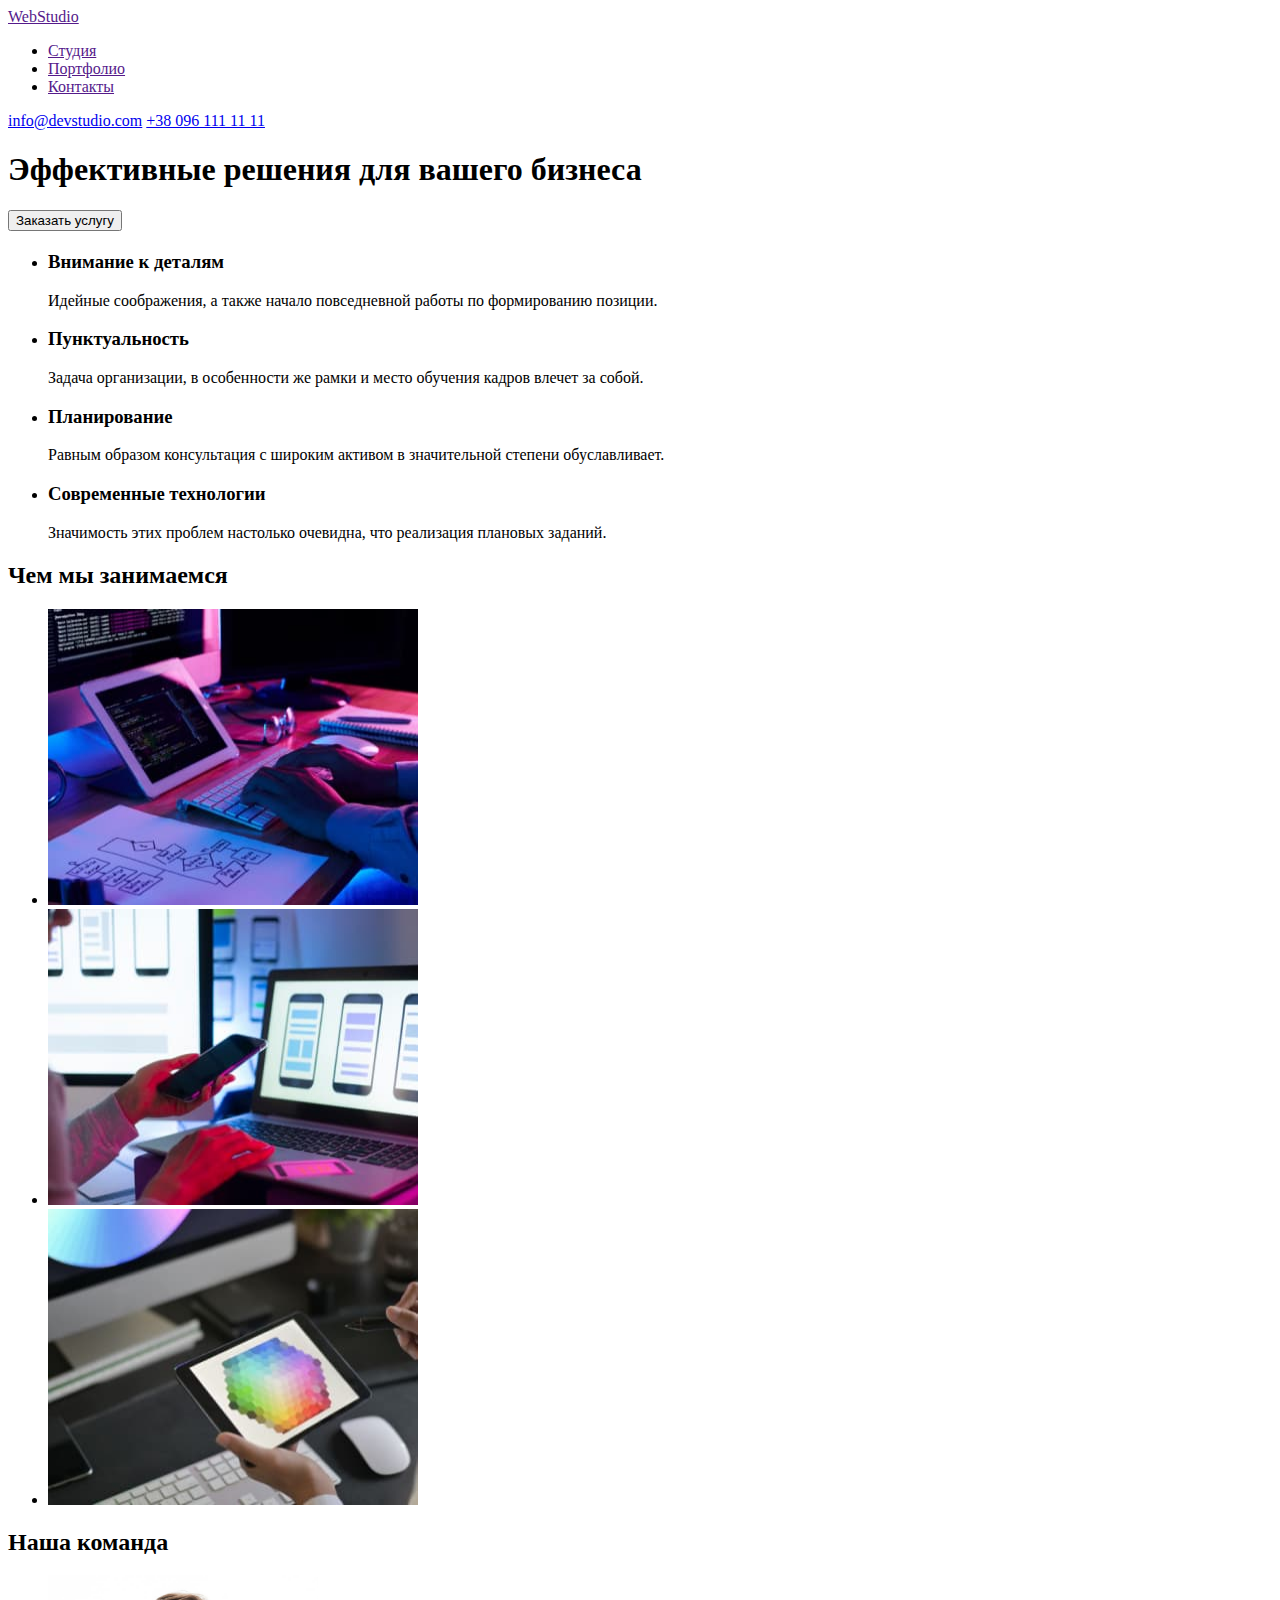
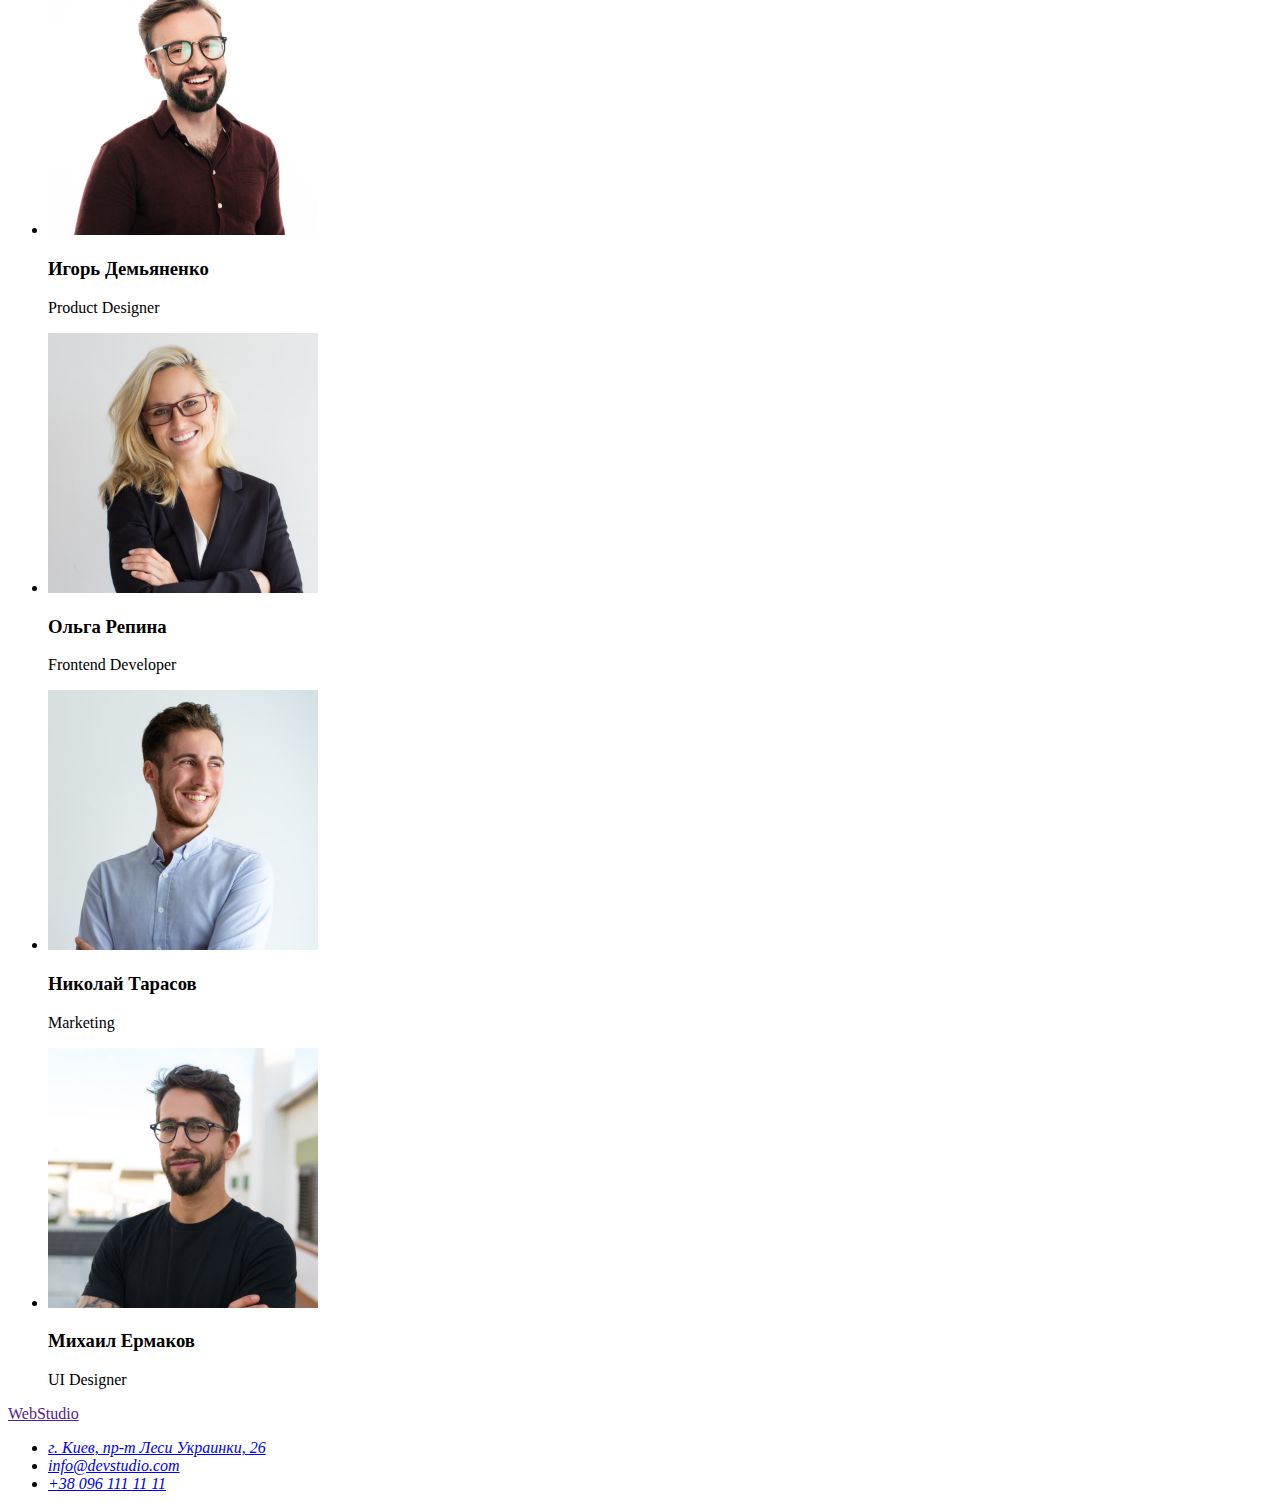
==== index.html @ 30f0e055 "Создание CSS и Portfilio" ====
<!DOCTYPE html>
<html lang="en">
<head>
    <meta charset="UTF-8">
    <meta http-equiv="X-UA-Compatible" content="IE=edge">
    <meta name="viewport" content="width=device-width, initial-scale=1.0">
    <title>Document</title>
</head>
<body>
    <header>
        <nav>
            <a href="">WebStudio</a>
            <ul>
                <li><a href="">Студия</a></li>
                <li><a href="">Портфолио</a></li>
                <li><a href="">Контакты</a></li>
            </ul>
        </nav>
            <a href="mailto:info@devstudio.com">info@devstudio.com</a>
            <a href="tel:+380961111111">+38 096 111 11 11</a>
    </header>                                   
    <main>
        <!-- Herous -->
        <section>
            <h1>Эффективные решения для вашего бизнеса</h1>
            <button type="button">Заказать услугу</button>
        </section>
        <!-- Особенности -->
        <section>
            <h2></h2>
            <ul>
                <li>
                    <h3>Внимание к деталям</h3>
                    <p>Идейные соображения, а также начало повседневной работы по формированию позиции.</p>
                </li>
                <li>
                    <h3>Пунктуальность</h3>
                    <p>Задача организации, в особенности же рамки и место обучения кадров влечет за собой.</p>
                </li>
                <li>
                    <h3>Планирование</h3>
                    <p>Равным образом консультация с широким активом в значительной степени обуславливает.</p>
                </li>
                <li>
                    <h3>Современные технологии</h3>
                    <p>Значимость этих проблем настолько очевидна, что реализация плановых заданий.</p>
                </li>
            </ul>
        </section>
        <!-- Чем мы занимаемся -->
        <section>
            <h2>Чем мы занимаемся</h2>
            <ul>
                <li><img src="./image/img.jpg" width="370" height="296" alt="Написание кода"></li>
                <li><img src="./image/img-1.jpg" width="370" height="296" alt="Создание приложений"></li>
                <li><img src="./image/img-2.jpg" width="370" height="296" alt="Работа с программами"></li>
            </ul>
        </section>
        <!-- Наша команда -->
        <section>
            <h2>Наша команда</h2>
            <ul>
                <li>
                    <img src="./image/Team/img.jpg" width="270" height="260" alt="Игорь Демьяненко">
                    <h3>Игорь Демьяненко</h3>
                    <p>Product Designer</p>
                </li>        
                <li>
                    <img src="./image/Team/img-1.jpg" width="270" height="260" alt="Ольга Репина">
                    <h3>Ольга Репина</h3>
                    <p>Frontend Developer</p>
                </li>    
                <li>
                    <img src="./image/Team/img-2.jpg" width="270" height="260" alt="Николай Тарасов">
                    <h3>Николай Тарасов</h3>
                    <p>Marketing</p>
                </li>
                <li>
                    <img src="./image/Team/img-3.jpg" width="270" height="260" alt="Михаил Ермаков">
                    <h3>Михаил Ермаков</h3>
                    <p>UI Designer</p>
                </li>
            </ul>
        </section>
    </main>
    <footer>
        <a href="">WebStudio</a>
        <address>
            <ul>
                <li><a href="https://goo.gl/maps/GUW6Cox9GV64Fp7AA" target="_blank" rel="noopener noreferrer">г. Киев, пр-т Леси Украинки, 26</a></li>
                <li><a href="mailto:info@devstudio.com">info@devstudio.com</a></li>
                <li><a href="tel:+380961111111">+38 096 111 11 11</a></li>
            </ul>
        </address>
    </footer>                                   
</body>
</html>
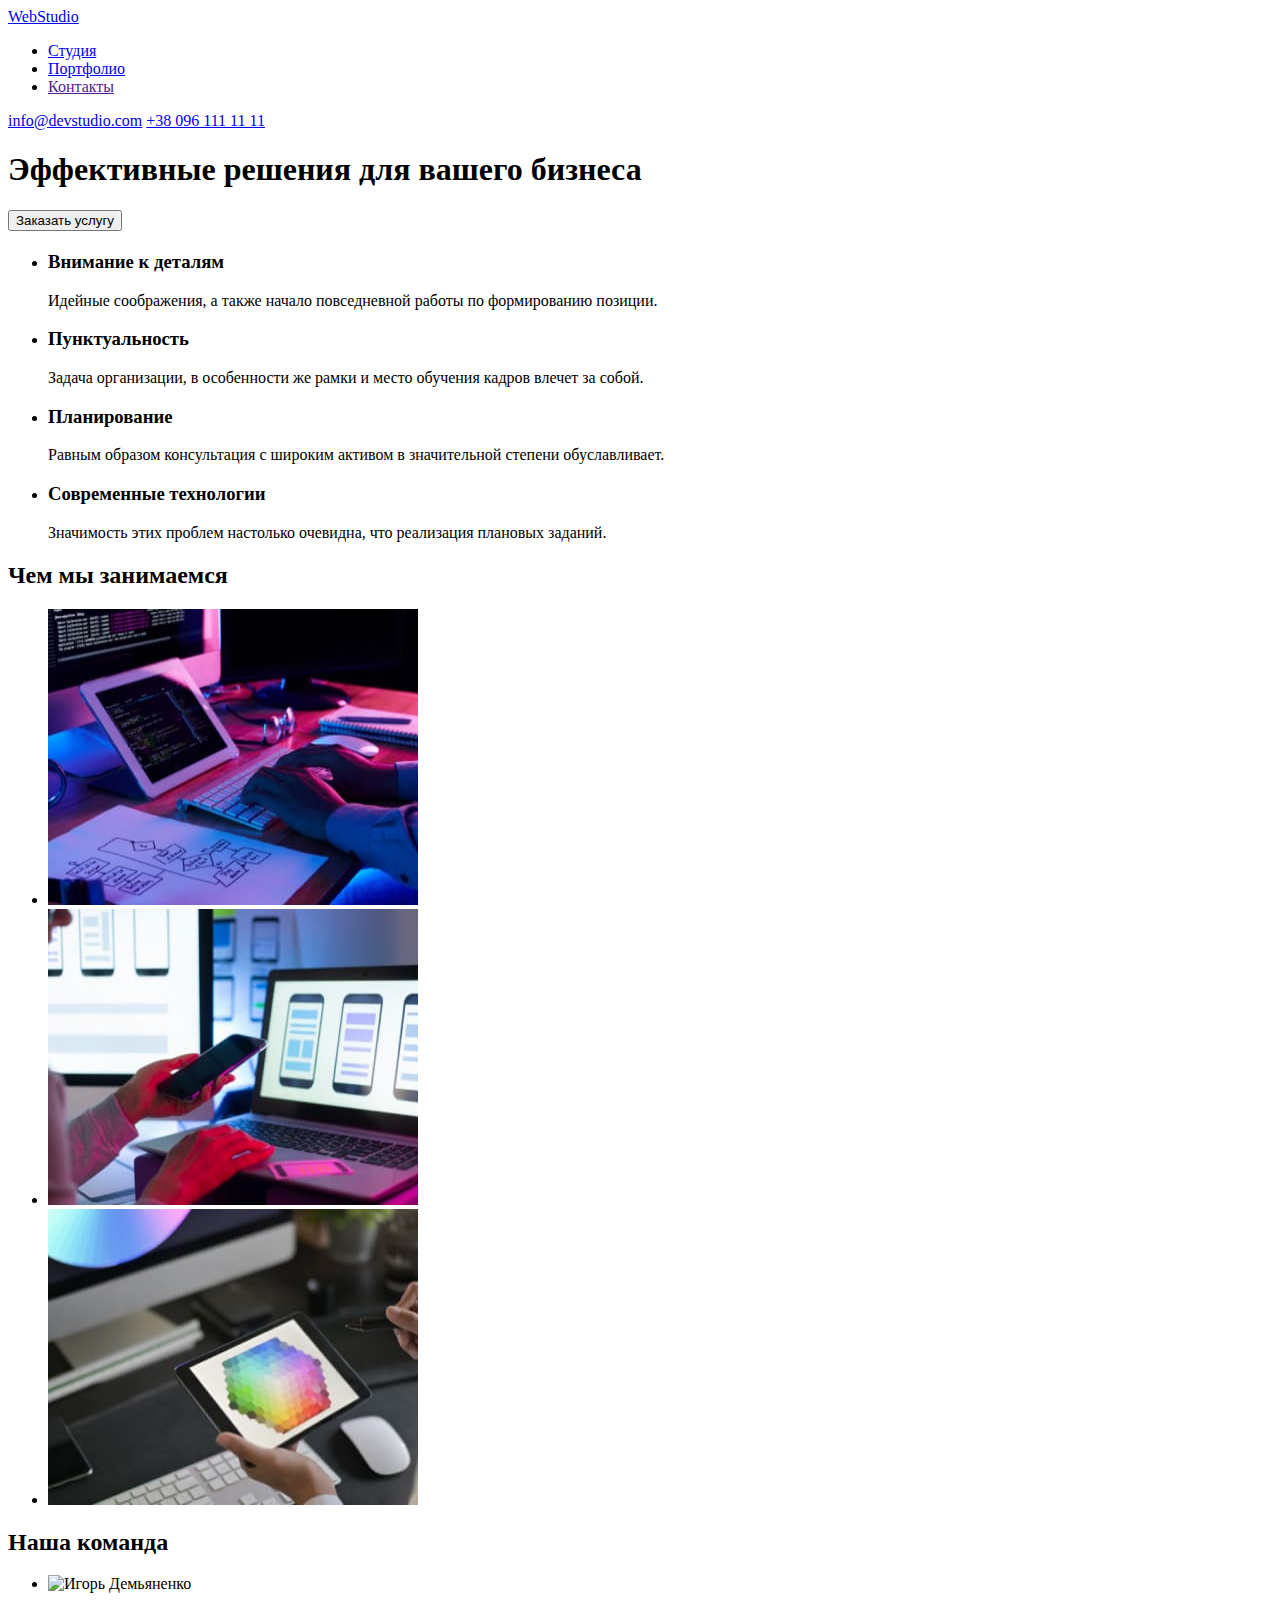
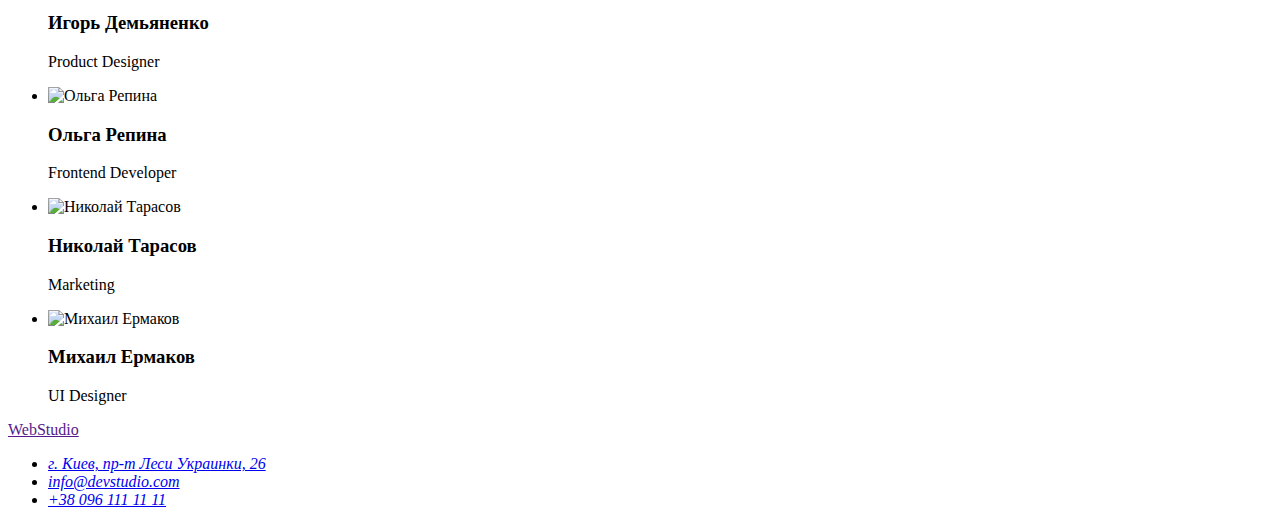
==== commit 86c3a746: "Добавление main контента" ====
--- a/index.html
+++ b/index.html
@@ -1,5 +1,5 @@
 <!DOCTYPE html>
-<html lang="en">
+<html lang="ru">
 <head>
     <meta charset="UTF-8">
     <meta http-equiv="X-UA-Compatible" content="IE=edge">
@@ -9,10 +9,10 @@
 <body>
     <header>
         <nav>
-            <a href="">WebStudio</a>
+            <a href="./">WebStudio</a>
             <ul>
-                <li><a href="">Студия</a></li>
-                <li><a href="">Портфолио</a></li>
+                <li><a href="./index.html">Студия</a></li>
+                <li><a href="./portfolio.html">Портфолио</a></li>
                 <li><a href="">Контакты</a></li>
             </ul>
         </nav>
@@ -61,22 +61,22 @@
             <h2>Наша команда</h2>
             <ul>
                 <li>
-                    <img src="./image/Team/img.jpg" width="270" height="260" alt="Игорь Демьяненко">
+                    <img src="./image/team/img.jpg" width="270" height="260" alt="Игорь Демьяненко">
                     <h3>Игорь Демьяненко</h3>
                     <p>Product Designer</p>
                 </li>        
                 <li>
-                    <img src="./image/Team/img-1.jpg" width="270" height="260" alt="Ольга Репина">
+                    <img src="./image/team/img-1.jpg" width="270" height="260" alt="Ольга Репина">
                     <h3>Ольга Репина</h3>
                     <p>Frontend Developer</p>
                 </li>    
                 <li>
-                    <img src="./image/Team/img-2.jpg" width="270" height="260" alt="Николай Тарасов">
+                    <img src="./image/team/img-2.jpg" width="270" height="260" alt="Николай Тарасов">
                     <h3>Николай Тарасов</h3>
                     <p>Marketing</p>
                 </li>
                 <li>
-                    <img src="./image/Team/img-3.jpg" width="270" height="260" alt="Михаил Ермаков">
+                    <img src="./image/team/img-3.jpg" width="270" height="260" alt="Михаил Ермаков">
                     <h3>Михаил Ермаков</h3>
                     <p>UI Designer</p>
                 </li>
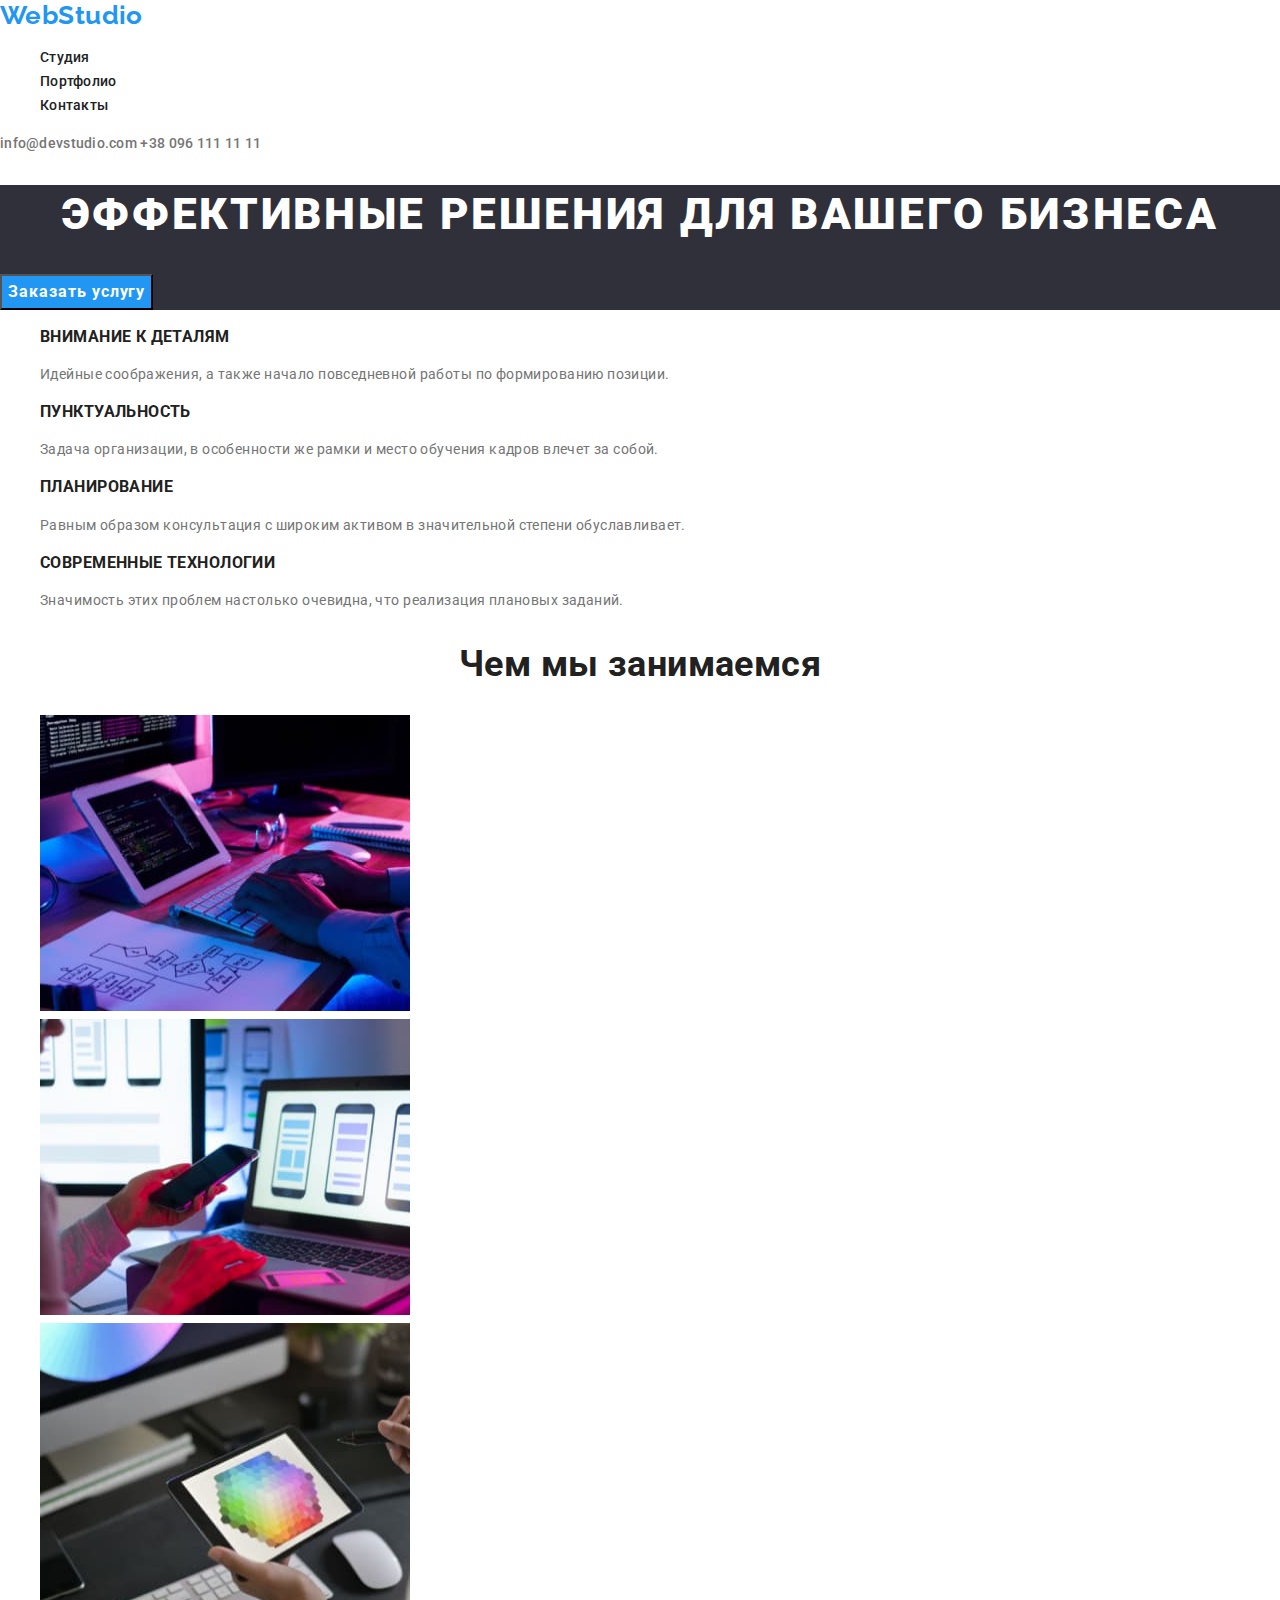
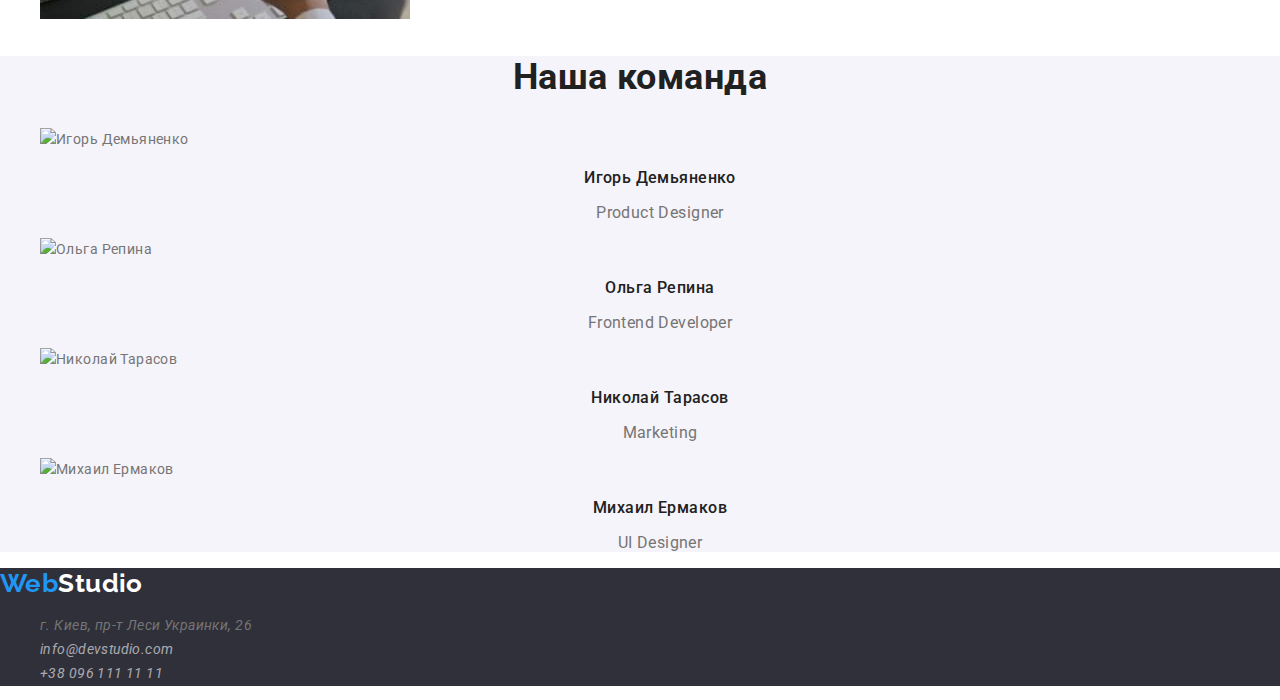
==== commit e37b1063: "Стилизация сайта" ====
--- a/index.html
+++ b/index.html
@@ -5,91 +5,95 @@
     <meta http-equiv="X-UA-Compatible" content="IE=edge">
     <meta name="viewport" content="width=device-width, initial-scale=1.0">
     <title>Document</title>
+    <link rel="preconnect" href="https://fonts.gstatic.com">
+    <link href="https://fonts.googleapis.com/css2?family=Raleway:wght@700&family=Roboto:wght@400;500;700;900&display=swap" rel="stylesheet">
+    <link rel="stylesheet" href="https://cdnjs.cloudflare.com/ajax/libs/modern-normalize/1.0.0/modern-normalize.min.css">
+    <link rel="stylesheet" href="./CSS/style.css">
 </head>
 <body>
     <header>
         <nav>
-            <a href="./">WebStudio</a>
-            <ul>
-                <li><a href="./index.html">Студия</a></li>
-                <li><a href="./portfolio.html">Портфолио</a></li>
-                <li><a href="">Контакты</a></li>
+            <a class="link logo-title" href="./"><span class="logo">Web</span>Studio</a>
+            <ul class="list">
+                <li><a class="link link-header" href="./index.html">Студия</a></li>
+                <li><a class="link link-header" href="./portfolio.html">Портфолио</a></li>
+                <li><a class="link link-header" href="">Контакты</a></li>
             </ul>
         </nav>
-            <a href="mailto:info@devstudio.com">info@devstudio.com</a>
-            <a href="tel:+380961111111">+38 096 111 11 11</a>
+        <a class="link contact-header" href="mailto:info@devstudio.com">info@devstudio.com</a>
+        <a class="link contact-header" href="tel:+380961111111">+38 096 111 11 11</a>
     </header>                                   
     <main>
         <!-- Herous -->
-        <section>
-            <h1>Эффективные решения для вашего бизнеса</h1>
-            <button type="button">Заказать услугу</button>
+        <section class="bg-box">
+            <h1 class="page-title-hero">Эффективные решения для вашего бизнеса</h1>
+            <button class="button-hero" type="button">Заказать услугу</button>
         </section>
         <!-- Особенности -->
         <section>
             <h2></h2>
-            <ul>
+            <ul class="list">
                 <li>
-                    <h3>Внимание к деталям</h3>
+                    <h3 class="page-title">Внимание к деталям</h3>
                     <p>Идейные соображения, а также начало повседневной работы по формированию позиции.</p>
                 </li>
                 <li>
-                    <h3>Пунктуальность</h3>
+                    <h3 class="page-title">Пунктуальность</h3>
                     <p>Задача организации, в особенности же рамки и место обучения кадров влечет за собой.</p>
                 </li>
                 <li>
-                    <h3>Планирование</h3>
+                    <h3 class="page-title">Планирование</h3>
                     <p>Равным образом консультация с широким активом в значительной степени обуславливает.</p>
                 </li>
                 <li>
-                    <h3>Современные технологии</h3>
+                    <h3 class="page-title">Современные технологии</h3>
                     <p>Значимость этих проблем настолько очевидна, что реализация плановых заданий.</p>
                 </li>
             </ul>
         </section>
         <!-- Чем мы занимаемся -->
         <section>
-            <h2>Чем мы занимаемся</h2>
-            <ul>
+            <h2 class="main-title">Чем мы занимаемся</h2>
+            <ul class="list">
                 <li><img src="./image/img.jpg" width="370" height="296" alt="Написание кода"></li>
                 <li><img src="./image/img-1.jpg" width="370" height="296" alt="Создание приложений"></li>
                 <li><img src="./image/img-2.jpg" width="370" height="296" alt="Работа с программами"></li>
             </ul>
         </section>
         <!-- Наша команда -->
-        <section>
-            <h2>Наша команда</h2>
-            <ul>
+        <section class="team-bg">
+            <h2 class="main-title">Наша команда</h2>
+            <ul class="list">
                 <li>
                     <img src="./image/team/img.jpg" width="270" height="260" alt="Игорь Демьяненко">
-                    <h3>Игорь Демьяненко</h3>
-                    <p>Product Designer</p>
+                    <h3 class="team team-title">Игорь Демьяненко</h3>
+                    <p class="team">Product Designer</p>
                 </li>        
                 <li>
                     <img src="./image/team/img-1.jpg" width="270" height="260" alt="Ольга Репина">
-                    <h3>Ольга Репина</h3>
-                    <p>Frontend Developer</p>
+                    <h3 class="team team-title">Ольга Репина</h3>
+                    <p class="team">Frontend Developer</p>
                 </li>    
                 <li>
                     <img src="./image/team/img-2.jpg" width="270" height="260" alt="Николай Тарасов">
-                    <h3>Николай Тарасов</h3>
-                    <p>Marketing</p>
+                    <h3 class="team team-title">Николай Тарасов</h3>
+                    <p class="team">Marketing</p>
                 </li>
                 <li>
                     <img src="./image/team/img-3.jpg" width="270" height="260" alt="Михаил Ермаков">
-                    <h3>Михаил Ермаков</h3>
-                    <p>UI Designer</p>
+                    <h3 class="team team-title">Михаил Ермаков</h3>
+                    <p class="team">UI Designer</p>
                 </li>
             </ul>
         </section>
     </main>
-    <footer>
-        <a href="">WebStudio</a>
+    <footer class="bg-box">
+        <a class="link logo-title footer" href=""><span class="logo">Web</span>Studio</a>
         <address>
-            <ul>
-                <li><a href="https://goo.gl/maps/GUW6Cox9GV64Fp7AA" target="_blank" rel="noopener noreferrer">г. Киев, пр-т Леси Украинки, 26</a></li>
-                <li><a href="mailto:info@devstudio.com">info@devstudio.com</a></li>
-                <li><a href="tel:+380961111111">+38 096 111 11 11</a></li>
+            <ul class="list">
+                <li><a class="link" href="https://goo.gl/maps/GUW6Cox9GV64Fp7AA" target="_blank" rel="noopener noreferrer">г. Киев, пр-т Леси Украинки, 26</a></li>
+                <li><a class="link link-footer" href="mailto:info@devstudio.com">info@devstudio.com</a></li>
+                <li><a class="link link-footer" href="tel:+380961111111">+38 096 111 11 11</a></li>
             </ul>
         </address>
     </footer>                                   
--- a/CSS/style.css
+++ b/CSS/style.css
@@ -0,0 +1,154 @@
+:root {
+  --main-text-color: #757575;
+  --title-color: #212121;
+  --button-color: #2196f3;
+  --bg-color: #2f303a;
+  --text-white-color: #ffffff;
+}
+
+body {
+  font-family: "Roboto", sans-serif;
+  font-size: 14px;
+  line-height: 1.71;
+  letter-spacing: 0.03em;
+  color: var(--main-text-color);
+}
+/* Ссылки и списки */
+.link {
+  text-decoration: none;
+  color: inherit;
+}
+
+.link:hover,
+.link:focus {
+    color: var(--button-color);
+}
+
+.list {
+  list-style: none;
+}
+/* Кнопки */
+.button {
+    font-weight: 500;
+    font-size: 16px;
+    line-height: 1.62;
+    text-align: center;
+    color: var(--title-color);
+    cursor: pointer;
+}
+
+.button:hover,
+.button:focus {
+    color: var(--text-white-color) ;
+    background-color: var(--button-color) ;
+}
+
+.button-hero {
+    font-weight: 700;
+    font-size: 16px;
+    line-height: 1.87;
+    display: flex;
+    align-items: center;
+    text-align: center;
+    letter-spacing: 0.06em;
+    color: var(--text-white-color);
+    background-color: var(--button-color);
+    cursor: pointer;
+}
+
+.button-hero:hover,
+.button-hero:focus {
+    background-color: #188CE8;
+}
+/* Заголовки */
+.page-title-hero {
+    font-weight: 900;
+    font-size: 44px;
+    line-height: 1.36;
+    text-align: center;
+    letter-spacing: 0.06em;
+    text-transform: uppercase;
+    color: var(--text-white-color);
+}
+
+.page-title {
+    font-weight: 700;
+    line-height: 1.14;
+    text-transform: uppercase;
+    color: var(--title-color);
+}
+
+.main-title {
+    font-weight: 700;
+    font-size: 36px;
+    line-height: 1.17;
+    text-align: center;
+    color: var(--title-color);
+}
+/* Команда */
+.team {
+    font-size: 16px;
+    line-height: 1.19;
+    text-align: center;
+}
+
+.team-title {
+    font-weight: 500;
+    color: var(--title-color);
+}
+
+.team-bg {
+    background-color: #F5F4FA;
+}
+
+/* Фон */
+.bg-box {
+    background-color: var(--bg-color);
+}
+/* Логотип */
+.logo {
+    color: var(--button-color);
+}
+.logo-title {
+    font-family: "Raleway", sans-serif;
+    font-weight: 700;
+    font-size: 26px;
+    line-height: 1.19;
+    color: #000000;
+}
+/* Хедер */
+.link-header {
+    font-weight: 500;
+    line-height: 1.14;
+    letter-spacing: 0.02em;
+    color: var(--title-color);
+}
+
+.contact-header {
+    font-weight: 500;
+    line-height: 1.14;
+    letter-spacing: 0.02em;
+    color: var(--main-text-color);
+}
+/* Футер */
+.footer{
+    color: var(--text-white-color);
+}
+
+.link-footer {
+    color: rgba(255, 255, 255, 0.6) ;
+}
+ /* Портфолио */
+
+.title-portfolio {
+font-weight: 700;
+font-size: 18px;
+line-height: 2;
+letter-spacing: 0.06em;
+color: var(--title-color);
+}
+
+.text-portfolio {
+font-size: 16px;
+line-height: 1.87;
+}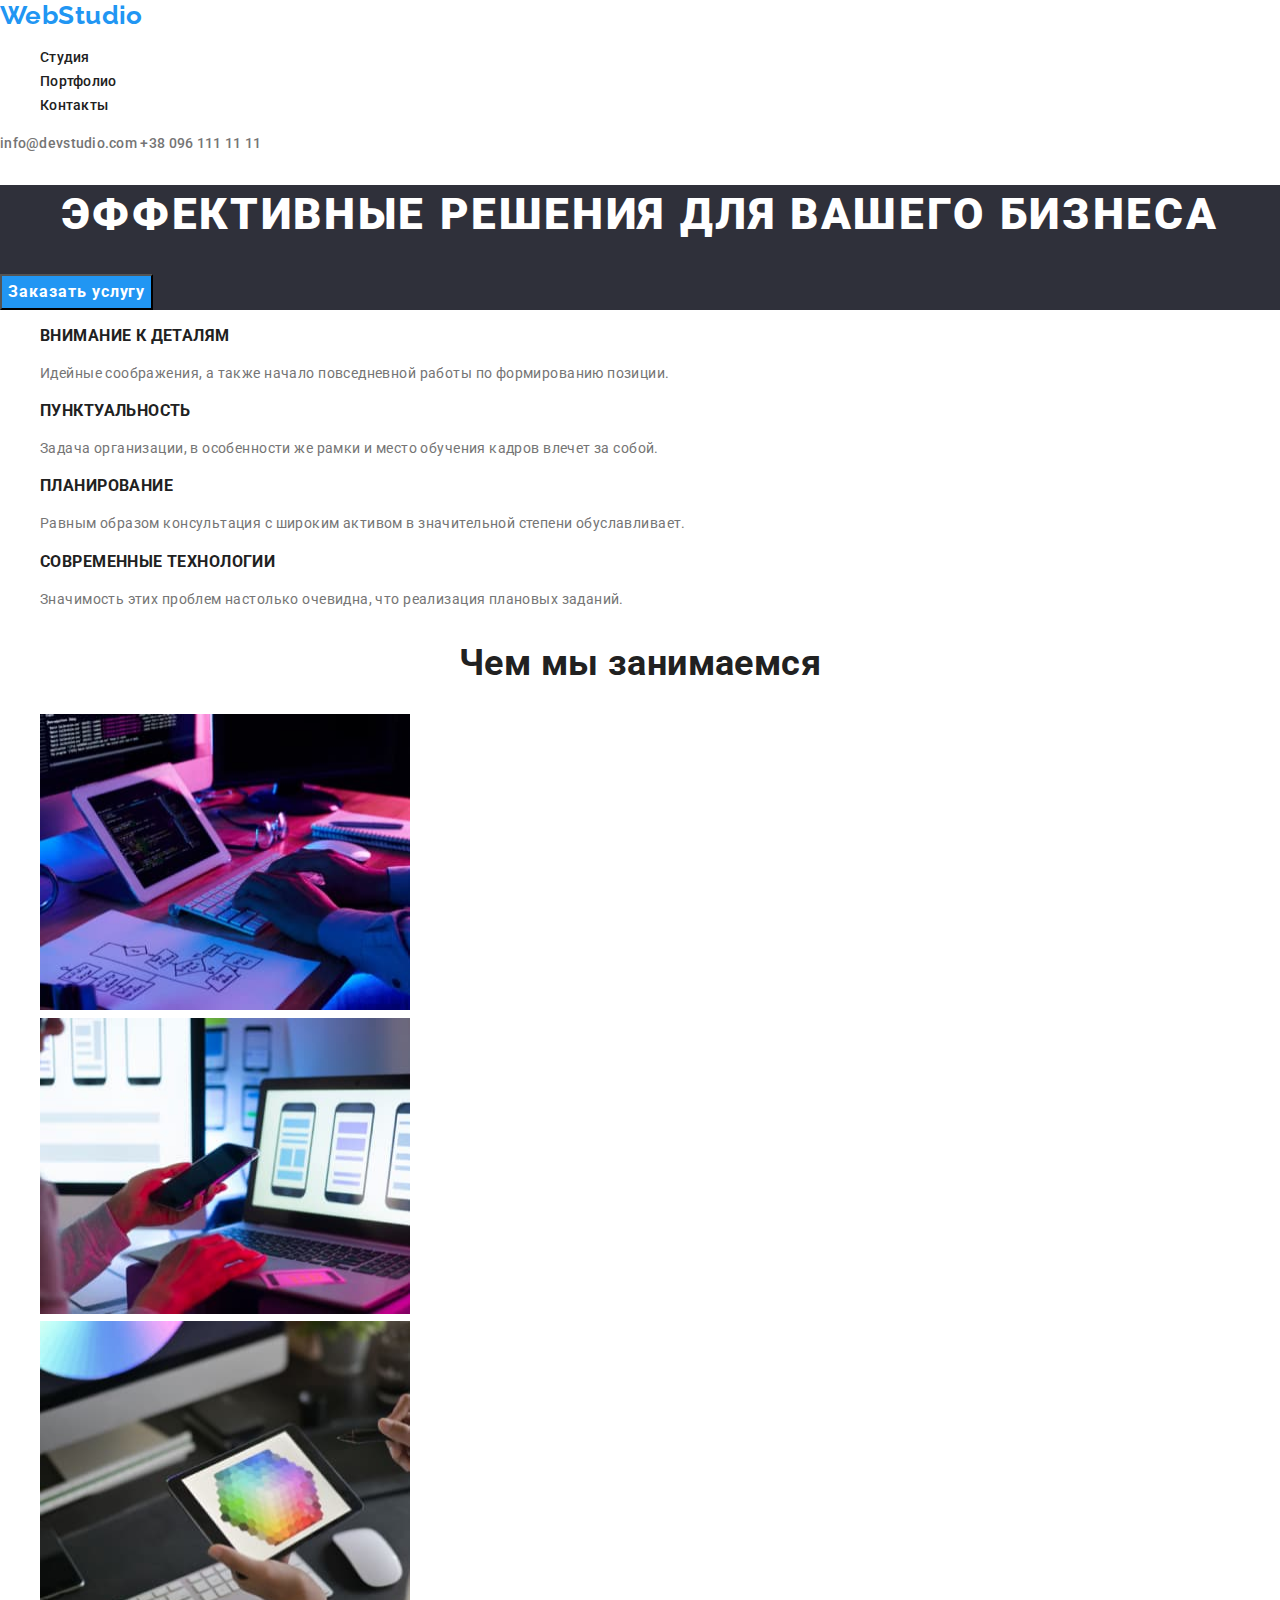
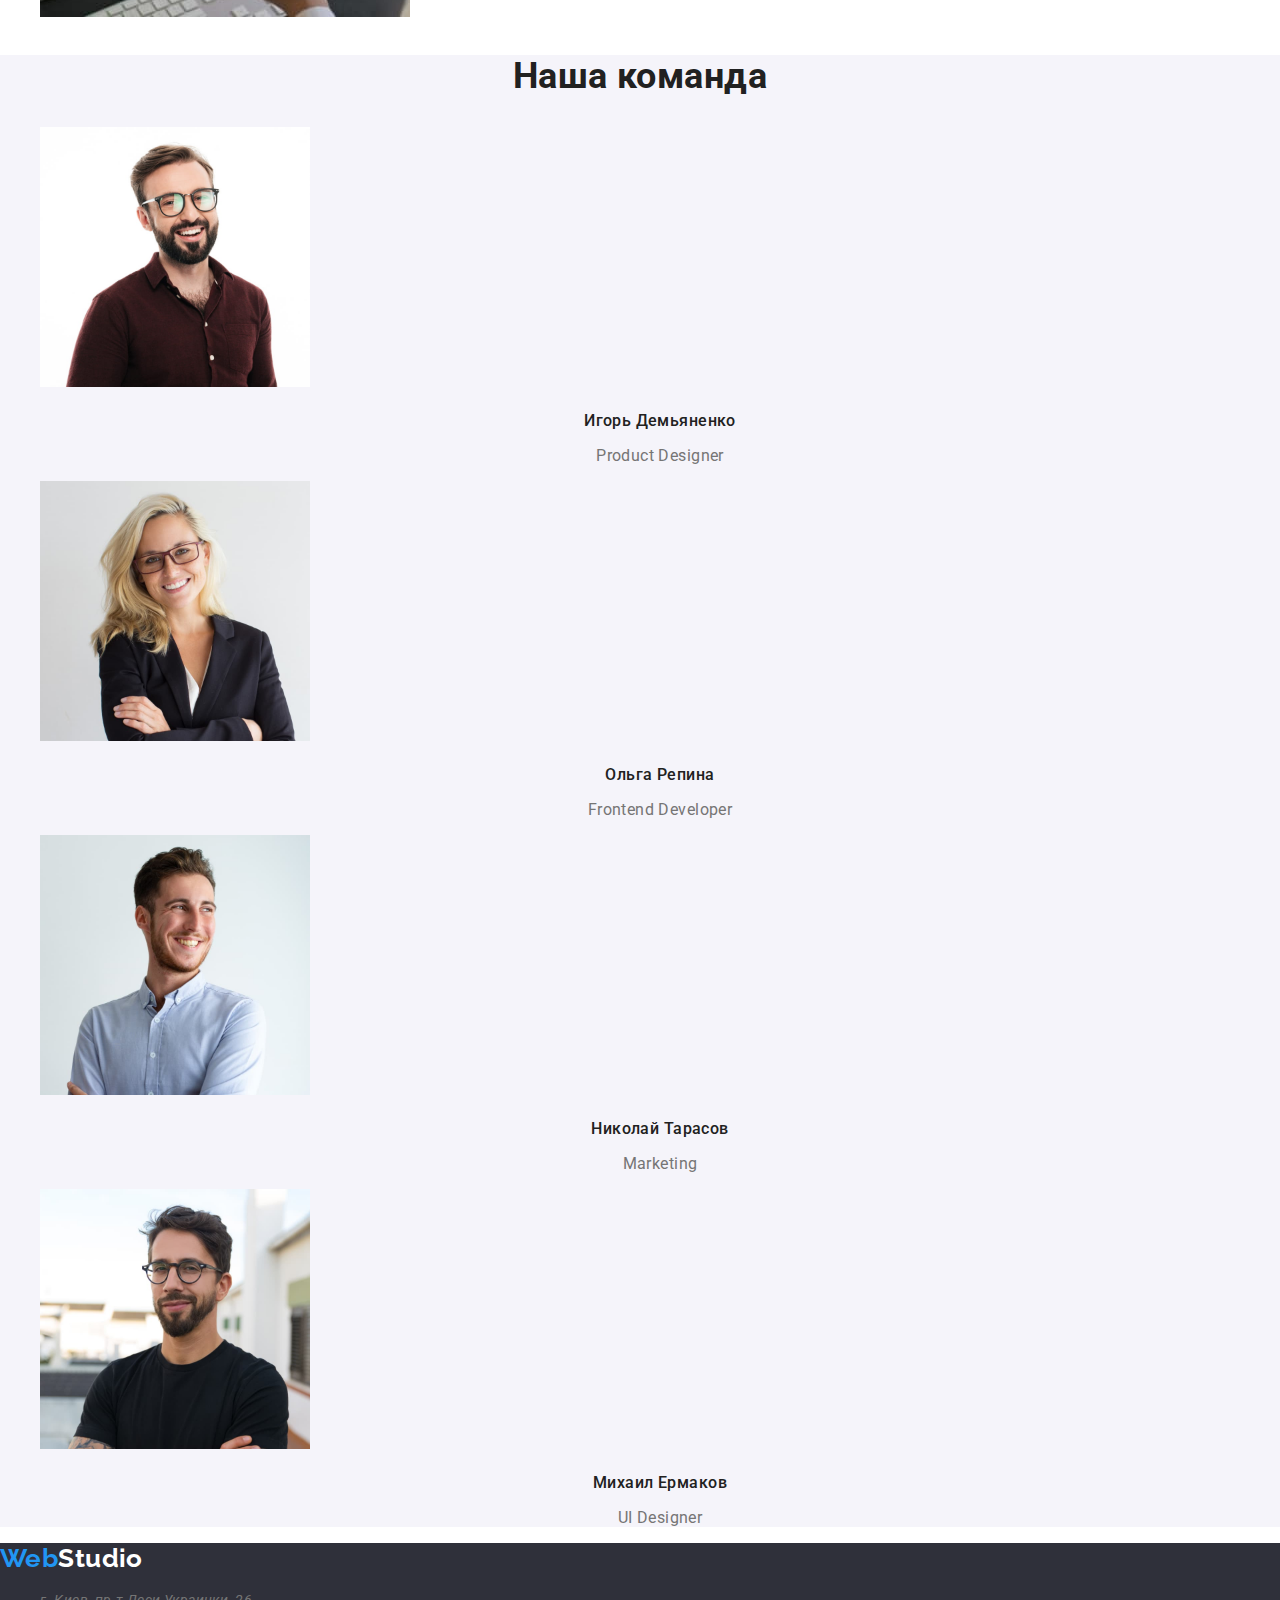
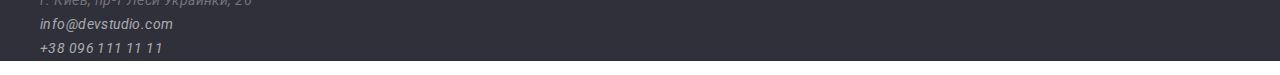
==== commit 87815822: "Скрытие заголовков" ====
--- a/index.html
+++ b/index.html
@@ -31,7 +31,7 @@
         </section>
         <!-- Особенности -->
         <section>
-            <h2></h2>
+            <h2 class="visually-hidden"></h2>
             <ul class="list">
                 <li>
                     <h3 class="page-title">Внимание к деталям</h3>
--- a/CSS/style.css
+++ b/CSS/style.css
@@ -13,6 +13,18 @@
   letter-spacing: 0.03em;
   color: var(--main-text-color);
 }
+
+.visually-hidden {
+  position: absolute !important;
+  clip: rect(1px 1px 1px 1px);
+  clip: rect(1px, 1px, 1px, 1px);
+  padding: 0 !important;
+  border: 0 !important;
+  height: 1px !important;
+  width: 1px !important;
+  overflow: hidden;
+}
+
 /* Ссылки и списки */
 .link {
   text-decoration: none;
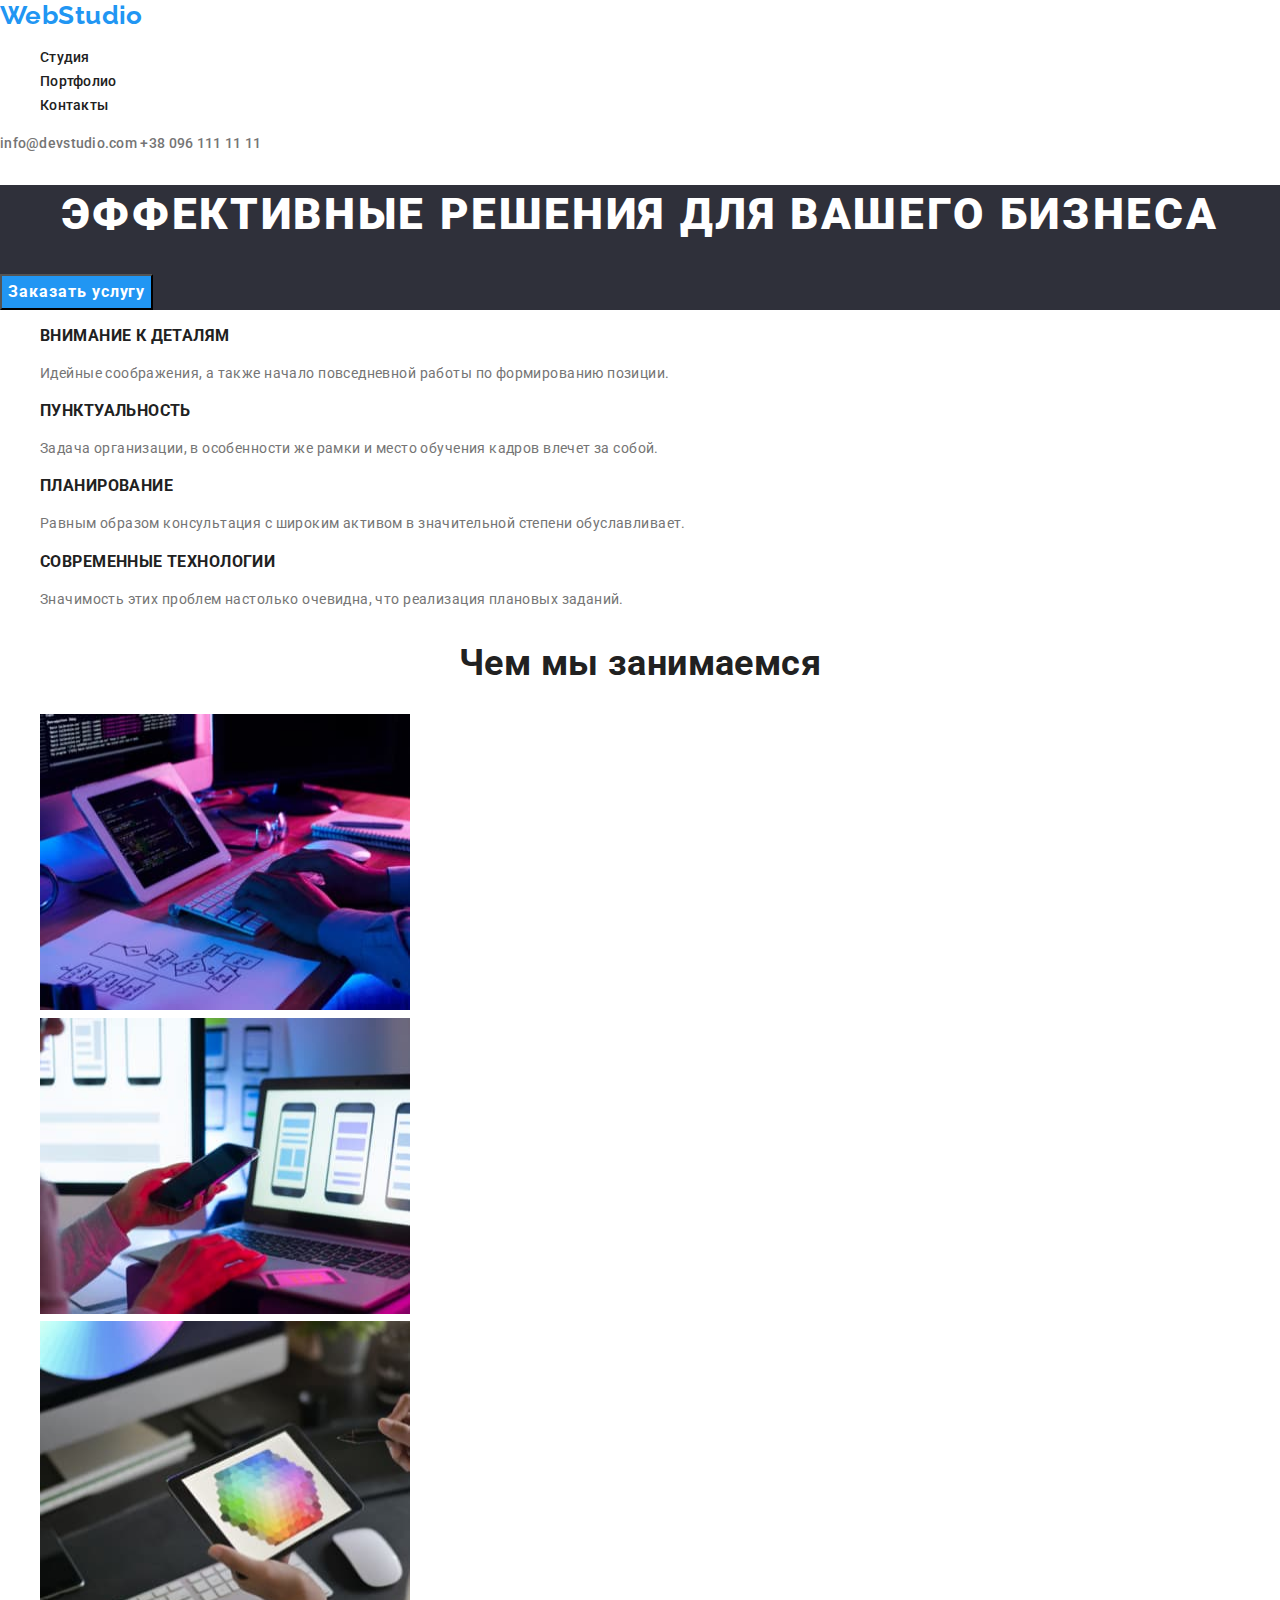
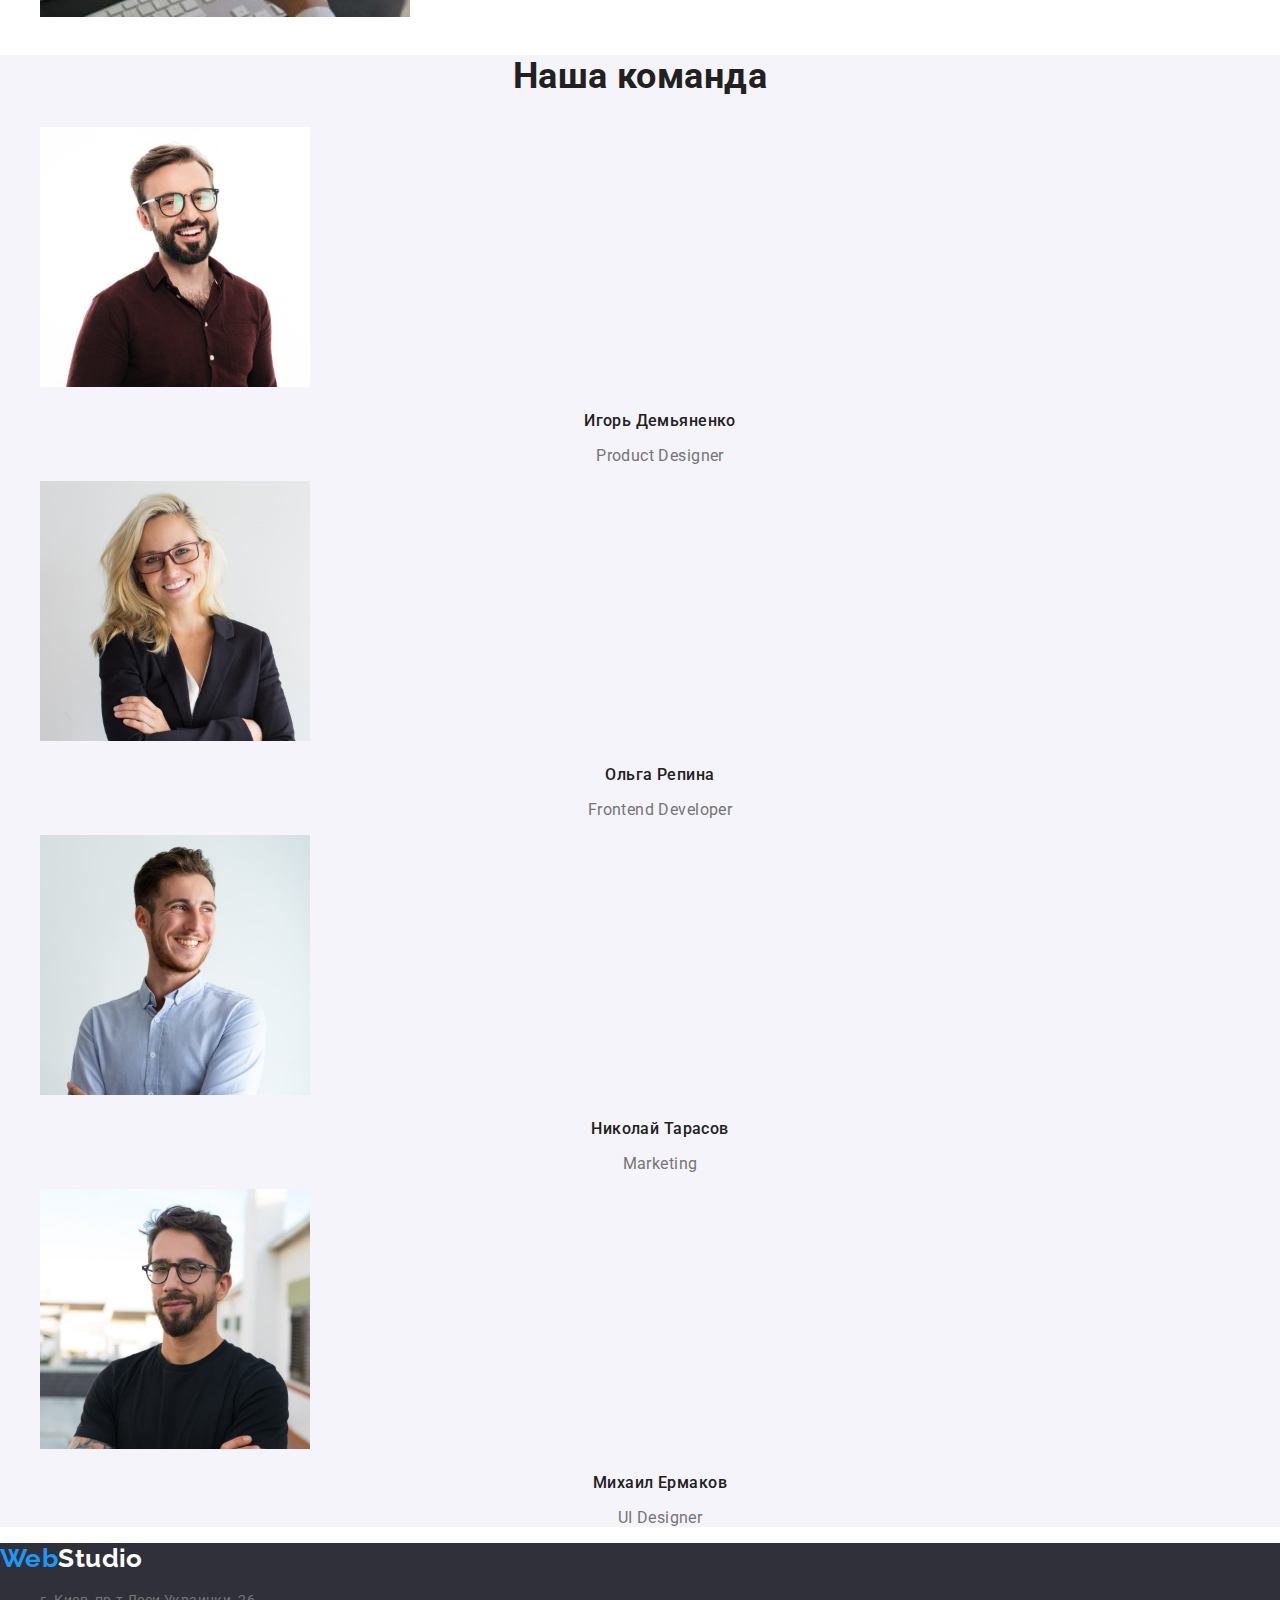
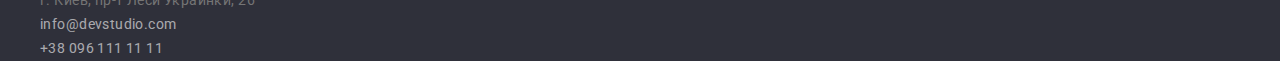
==== commit ed71bc20: "Убран курсив с футера" ====
--- a/index.html
+++ b/index.html
@@ -89,7 +89,7 @@
     </main>
     <footer class="bg-box">
         <a class="link logo-title footer" href=""><span class="logo">Web</span>Studio</a>
-        <address>
+        <address class="address">
             <ul class="list">
                 <li><a class="link" href="https://goo.gl/maps/GUW6Cox9GV64Fp7AA" target="_blank" rel="noopener noreferrer">г. Киев, пр-т Леси Украинки, 26</a></li>
                 <li><a class="link link-footer" href="mailto:info@devstudio.com">info@devstudio.com</a></li>
--- a/CSS/style.css
+++ b/CSS/style.css
@@ -33,7 +33,7 @@
 
 .link:hover,
 .link:focus {
-    color: var(--button-color);
+  color: var(--button-color);
 }
 
 .list {
@@ -41,126 +41,130 @@
 }
 /* Кнопки */
 .button {
-    font-weight: 500;
-    font-size: 16px;
-    line-height: 1.62;
-    text-align: center;
-    color: var(--title-color);
-    cursor: pointer;
+  font-weight: 500;
+  font-size: 16px;
+  line-height: 1.62;
+  text-align: center;
+  color: var(--title-color);
+  cursor: pointer;
 }
 
 .button:hover,
 .button:focus {
-    color: var(--text-white-color) ;
-    background-color: var(--button-color) ;
+  color: var(--text-white-color);
+  background-color: var(--button-color);
 }
 
 .button-hero {
-    font-weight: 700;
-    font-size: 16px;
-    line-height: 1.87;
-    display: flex;
-    align-items: center;
-    text-align: center;
-    letter-spacing: 0.06em;
-    color: var(--text-white-color);
-    background-color: var(--button-color);
-    cursor: pointer;
+  font-weight: 700;
+  font-size: 16px;
+  line-height: 1.87;
+  display: flex;
+  align-items: center;
+  text-align: center;
+  letter-spacing: 0.06em;
+  color: var(--text-white-color);
+  background-color: var(--button-color);
+  cursor: pointer;
 }
 
 .button-hero:hover,
 .button-hero:focus {
-    background-color: #188CE8;
+  background-color: #188ce8;
 }
 /* Заголовки */
 .page-title-hero {
-    font-weight: 900;
-    font-size: 44px;
-    line-height: 1.36;
-    text-align: center;
-    letter-spacing: 0.06em;
-    text-transform: uppercase;
-    color: var(--text-white-color);
+  font-weight: 900;
+  font-size: 44px;
+  line-height: 1.36;
+  text-align: center;
+  letter-spacing: 0.06em;
+  text-transform: uppercase;
+  color: var(--text-white-color);
 }
 
 .page-title {
-    font-weight: 700;
-    line-height: 1.14;
-    text-transform: uppercase;
-    color: var(--title-color);
+  font-weight: 700;
+  line-height: 1.14;
+  text-transform: uppercase;
+  color: var(--title-color);
 }
 
 .main-title {
-    font-weight: 700;
-    font-size: 36px;
-    line-height: 1.17;
-    text-align: center;
-    color: var(--title-color);
+  font-weight: 700;
+  font-size: 36px;
+  line-height: 1.17;
+  text-align: center;
+  color: var(--title-color);
 }
 /* Команда */
 .team {
-    font-size: 16px;
-    line-height: 1.19;
-    text-align: center;
+  font-size: 16px;
+  line-height: 1.19;
+  text-align: center;
 }
 
 .team-title {
-    font-weight: 500;
-    color: var(--title-color);
+  font-weight: 500;
+  color: var(--title-color);
 }
 
 .team-bg {
-    background-color: #F5F4FA;
+  background-color: #f5f4fa;
 }
 
 /* Фон */
 .bg-box {
-    background-color: var(--bg-color);
+  background-color: var(--bg-color);
 }
 /* Логотип */
 .logo {
-    color: var(--button-color);
+  color: var(--button-color);
 }
 .logo-title {
-    font-family: "Raleway", sans-serif;
-    font-weight: 700;
-    font-size: 26px;
-    line-height: 1.19;
-    color: #000000;
+  font-family: "Raleway", sans-serif;
+  font-weight: 700;
+  font-size: 26px;
+  line-height: 1.19;
+  color: #000000;
 }
 /* Хедер */
 .link-header {
-    font-weight: 500;
-    line-height: 1.14;
-    letter-spacing: 0.02em;
-    color: var(--title-color);
+  font-weight: 500;
+  line-height: 1.14;
+  letter-spacing: 0.02em;
+  color: var(--title-color);
 }
 
 .contact-header {
-    font-weight: 500;
-    line-height: 1.14;
-    letter-spacing: 0.02em;
-    color: var(--main-text-color);
+  font-weight: 500;
+  line-height: 1.14;
+  letter-spacing: 0.02em;
+  color: var(--main-text-color);
 }
 /* Футер */
-.footer{
-    color: var(--text-white-color);
+.footer {
+  color: var(--text-white-color);
 }
 
 .link-footer {
-    color: rgba(255, 255, 255, 0.6) ;
+  color: rgba(255, 255, 255, 0.6);
 }
- /* Портфолио */
+/* Портфолио */
 
 .title-portfolio {
-font-weight: 700;
-font-size: 18px;
-line-height: 2;
-letter-spacing: 0.06em;
-color: var(--title-color);
+  font-weight: 700;
+  font-size: 18px;
+  line-height: 2;
+  letter-spacing: 0.06em;
+  color: var(--title-color);
 }
 
 .text-portfolio {
-font-size: 16px;
-line-height: 1.87;
+  font-size: 16px;
+  line-height: 1.87;
+}
+
+.address {
+    font-style: normal;
 }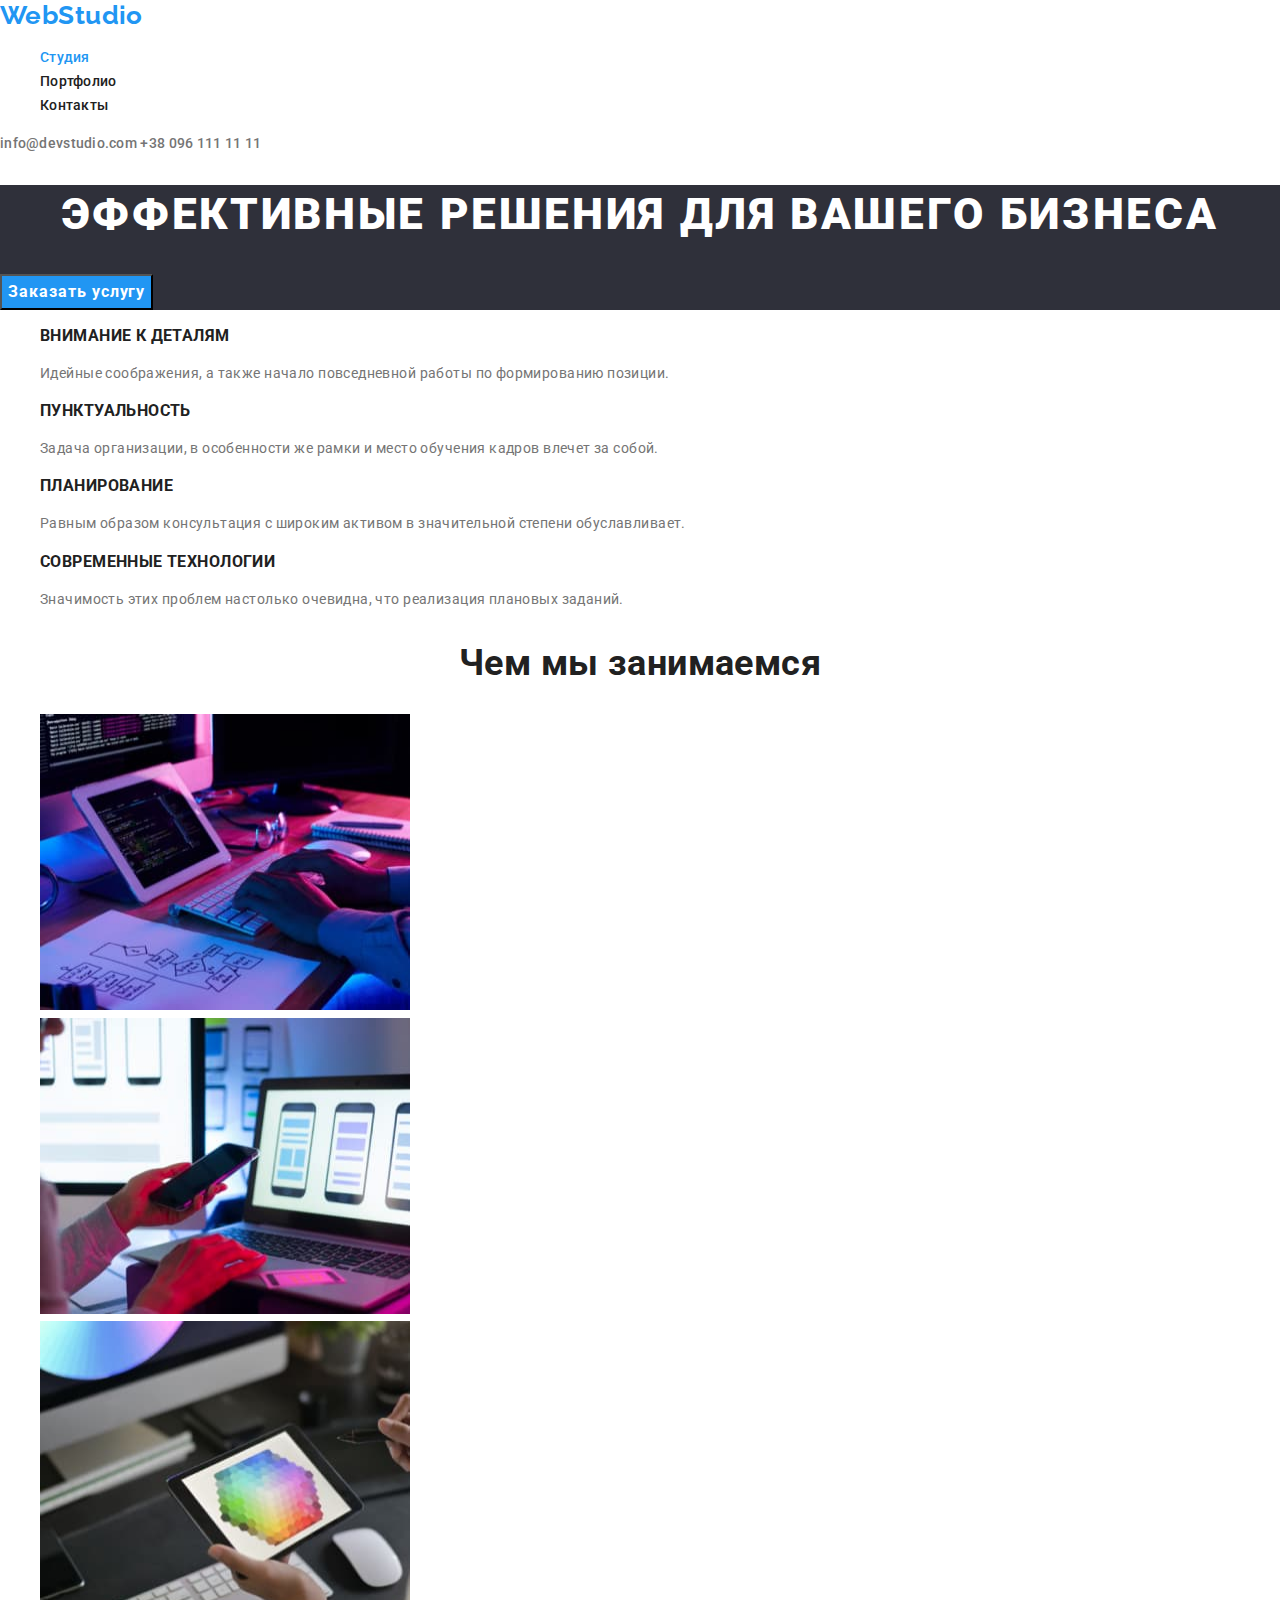
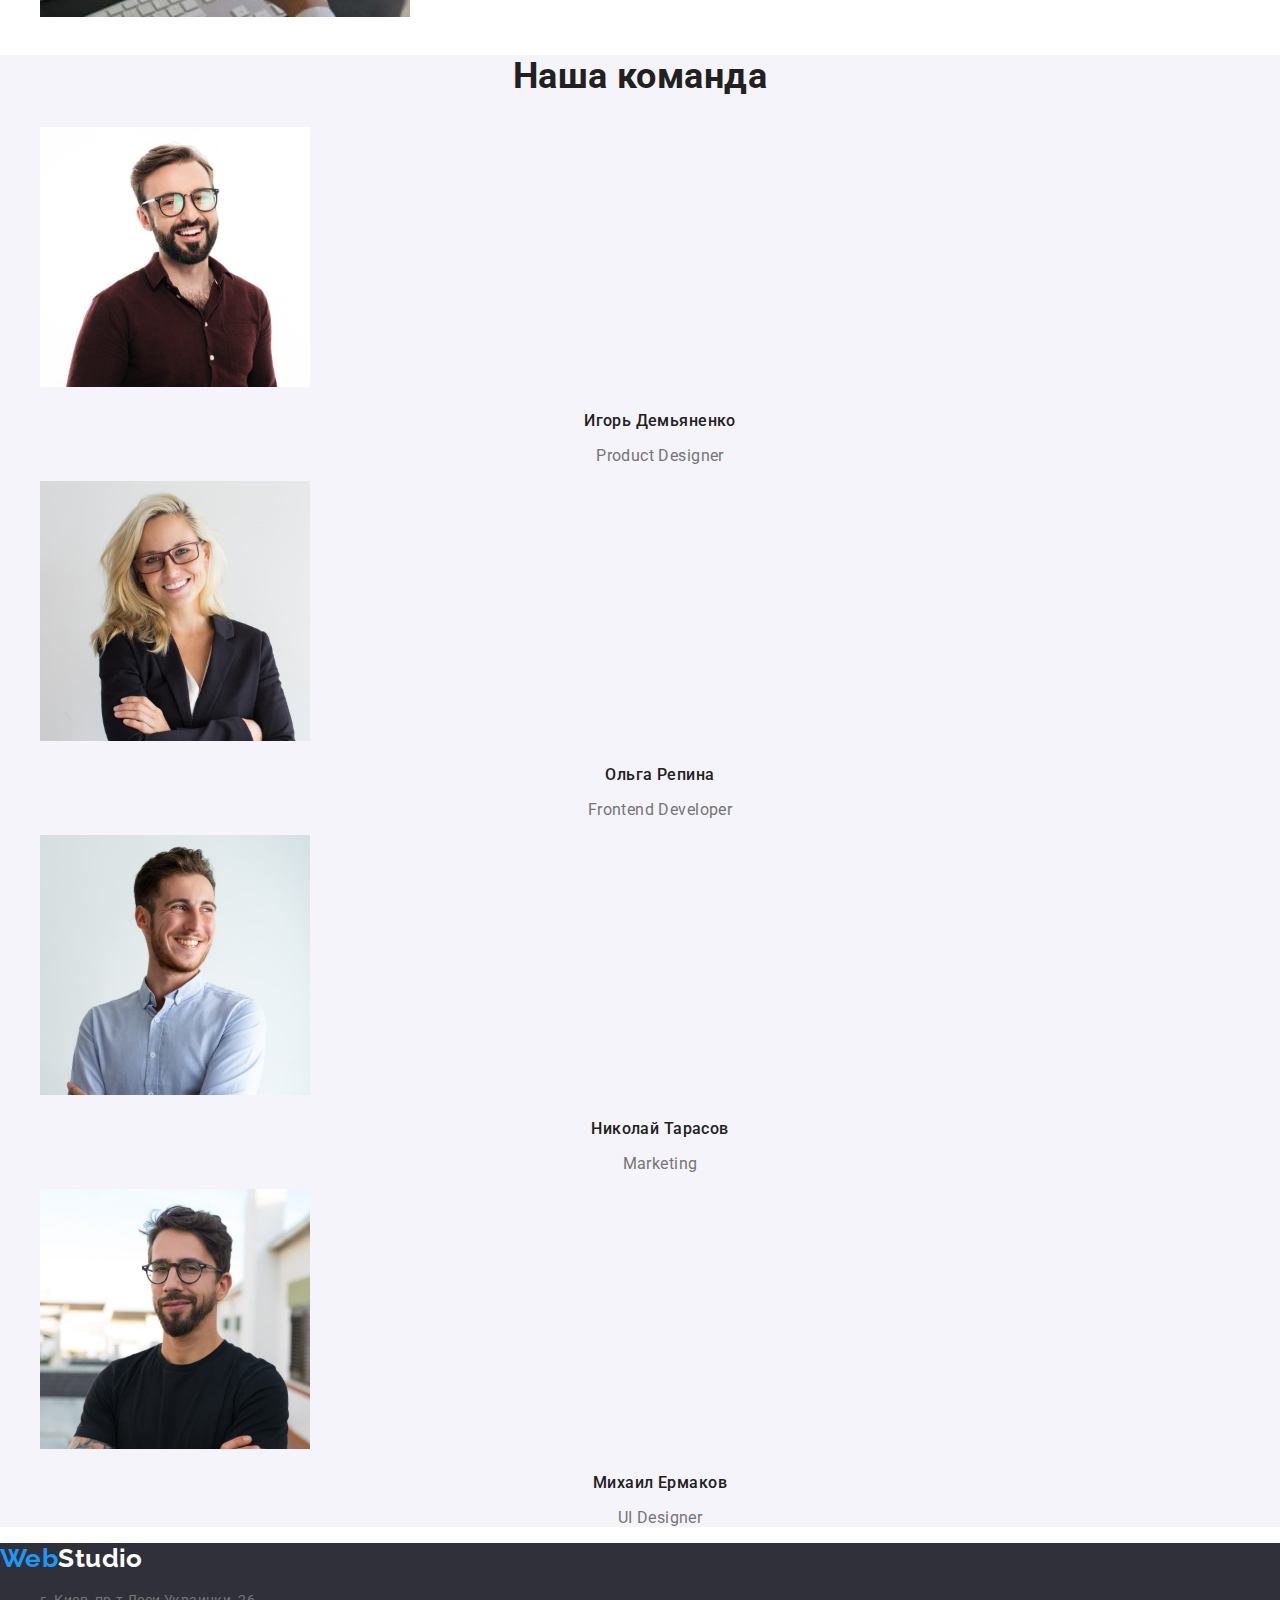
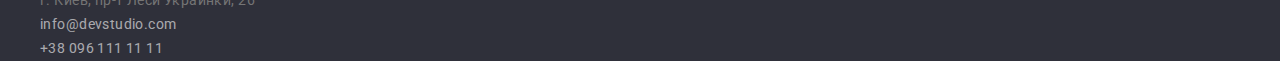
==== commit ea140f3a: "Коррекция кода" ====
--- a/index.html
+++ b/index.html
@@ -13,9 +13,9 @@
 <body>
     <header>
         <nav>
-            <a class="link logo-title" href="./"><span class="logo">Web</span>Studio</a>
+            <a class="link logo-title" href="./index.html"><span class="logo">Web</span>Studio</a>
             <ul class="list">
-                <li><a class="link link-header" href="./index.html">Студия</a></li>
+                <li><a class="link link-header current" href="./index.html">Студия</a></li>
                 <li><a class="link link-header" href="./portfolio.html">Портфолио</a></li>
                 <li><a class="link link-header" href="">Контакты</a></li>
             </ul>
@@ -88,7 +88,7 @@
         </section>
     </main>
     <footer class="bg-box">
-        <a class="link logo-title footer" href=""><span class="logo">Web</span>Studio</a>
+        <a class="link logo-title footer" href="./index.html"><span class="logo">Web</span>Studio</a>
         <address class="address">
             <ul class="list">
                 <li><a class="link" href="https://goo.gl/maps/GUW6Cox9GV64Fp7AA" target="_blank" rel="noopener noreferrer">г. Киев, пр-т Леси Украинки, 26</a></li>
--- a/CSS/style.css
+++ b/CSS/style.css
@@ -129,7 +129,7 @@
   color: #000000;
 }
 /* Хедер */
-.link-header {
+.link-header{
   font-weight: 500;
   line-height: 1.14;
   letter-spacing: 0.02em;
@@ -167,4 +167,7 @@
 
 .address {
     font-style: normal;
+}
+.current {
+    color: var(--button-color);
 }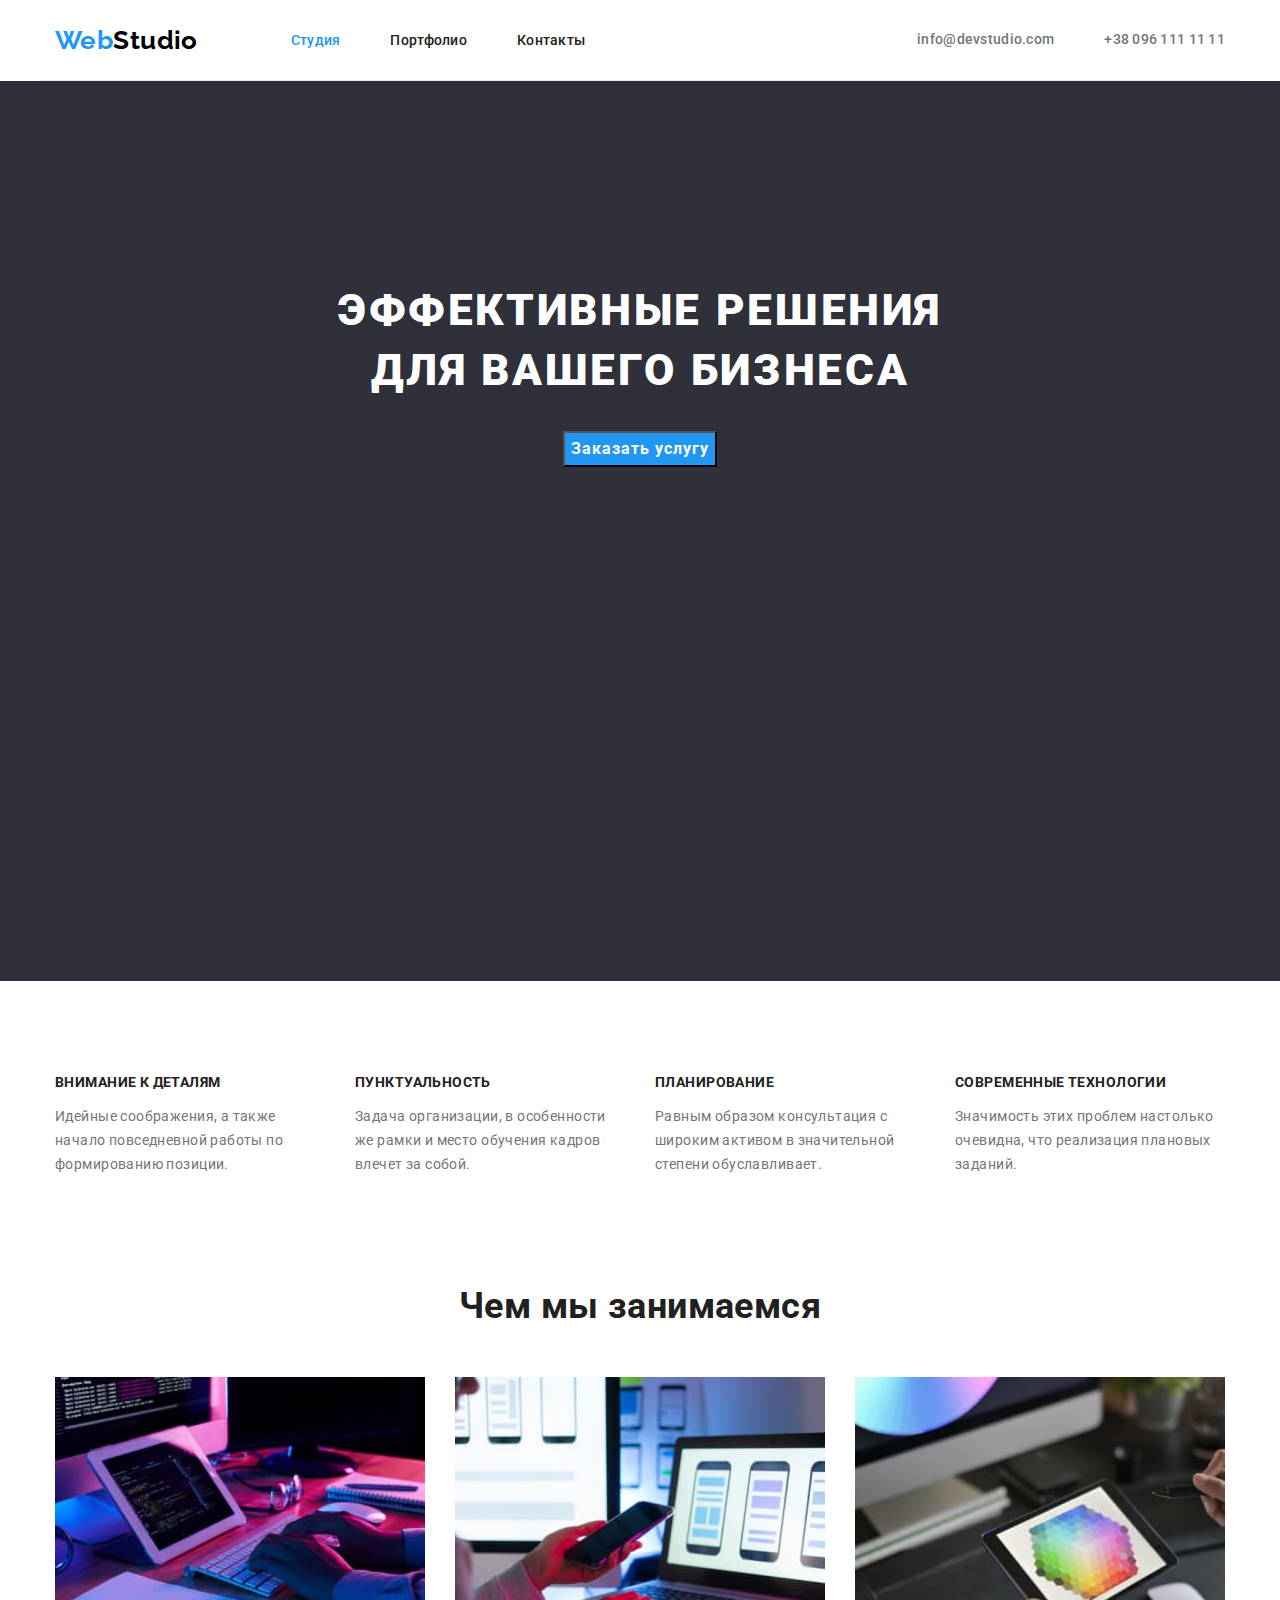
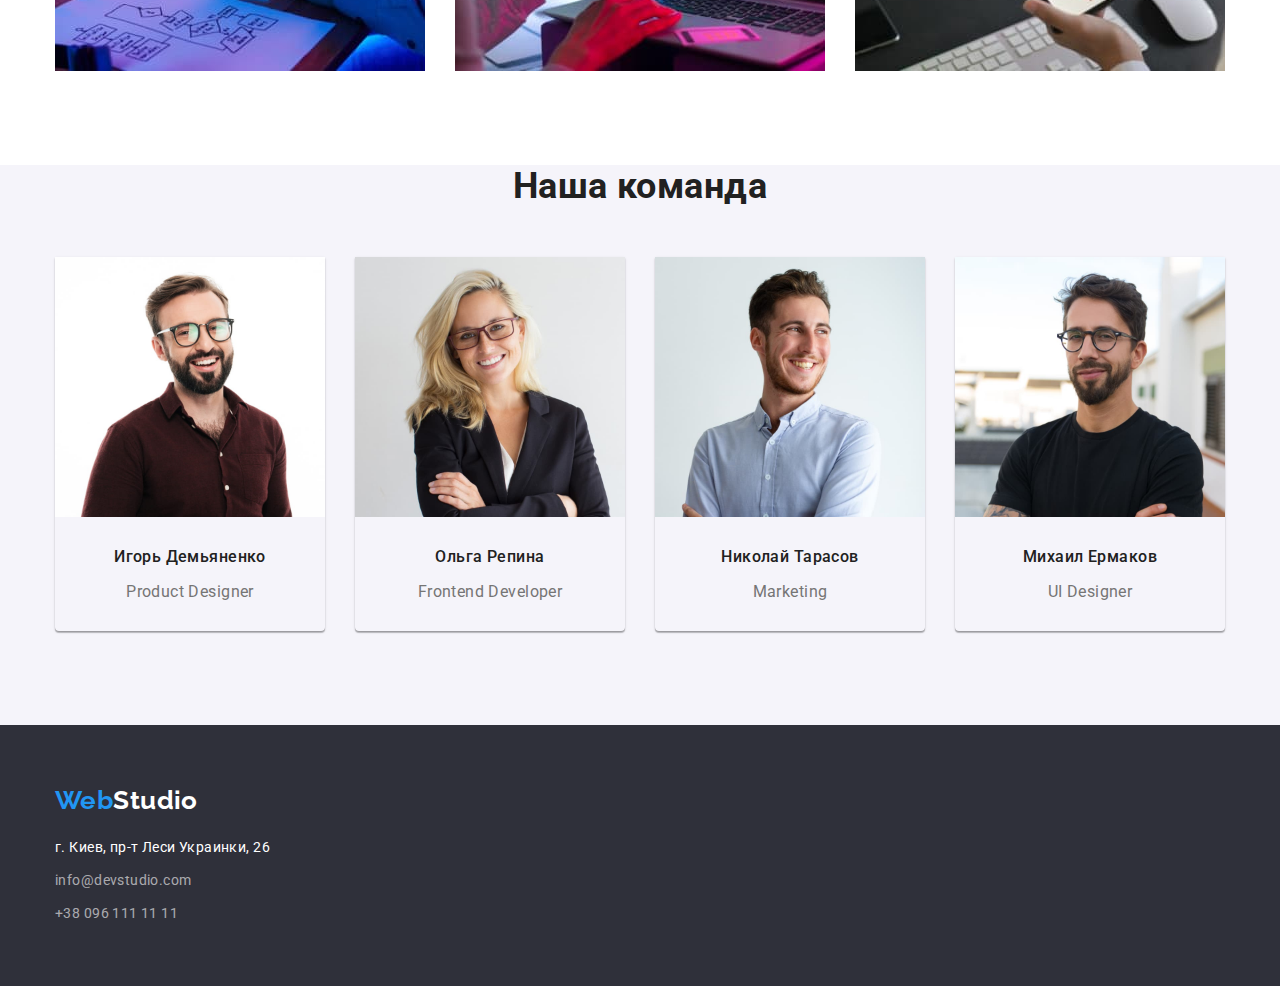
==== commit 77cbaa35: "Расстановка блоков" ====
--- a/index.html
+++ b/index.html
@@ -11,91 +11,109 @@
     <link rel="stylesheet" href="./CSS/style.css">
 </head>
 <body>
-    <header>
-        <nav>
-            <a class="link logo-title" href="./index.html"><span class="logo">Web</span>Studio</a>
-            <ul class="list">
-                <li><a class="link link-header current" href="./index.html">Студия</a></li>
-                <li><a class="link link-header" href="./portfolio.html">Портфолио</a></li>
-                <li><a class="link link-header" href="">Контакты</a></li>
-            </ul>
-        </nav>
-        <a class="link contact-header" href="mailto:info@devstudio.com">info@devstudio.com</a>
-        <a class="link contact-header" href="tel:+380961111111">+38 096 111 11 11</a>
-    </header>                                   
+    <header class="header">
+        <div class="container">
+            <nav class="navigation">
+                <a class="link logo-header" href="./index.html"><span class="logo">Web</span>Studio</a>
+                <ul class="list menu">
+                    <li class="menu-item"><a class="link link-header current" href="./index.html">Студия</a></li>
+                    <li class="menu-item"><a class="link link-header" href="./portfolio.html">Портфолио</a></li>
+                    <li class="menu-item"><a class="link link-header" href="">Контакты</a></li>
+                </ul>
+            </nav>
+            <a class="link contact-header" href="mailto:info@devstudio.com">info@devstudio.com</a>
+            <a class="link contact-header" href="tel:+380961111111">+38 096 111 11 11</a>
+        </div>
+    </header>                                  
     <main>
         <!-- Herous -->
-        <section class="bg-box">
-            <h1 class="page-title-hero">Эффективные решения для вашего бизнеса</h1>
-            <button class="button-hero" type="button">Заказать услугу</button>
+        <section class="bg-box hero">
+                <h1 class="page-title-hero">Эффективные решения для вашего бизнеса</h1>
+                <button class="button-hero" type="button">Заказать услугу</button>
         </section>
         <!-- Особенности -->
         <section>
-            <h2 class="visually-hidden"></h2>
-            <ul class="list">
-                <li>
-                    <h3 class="page-title">Внимание к деталям</h3>
-                    <p>Идейные соображения, а также начало повседневной работы по формированию позиции.</p>
-                </li>
-                <li>
-                    <h3 class="page-title">Пунктуальность</h3>
-                    <p>Задача организации, в особенности же рамки и место обучения кадров влечет за собой.</p>
-                </li>
-                <li>
-                    <h3 class="page-title">Планирование</h3>
-                    <p>Равным образом консультация с широким активом в значительной степени обуславливает.</p>
-                </li>
-                <li>
-                    <h3 class="page-title">Современные технологии</h3>
-                    <p>Значимость этих проблем настолько очевидна, что реализация плановых заданий.</p>
-                </li>
-            </ul>
+            <div class="container">
+                <h2 class="visually-hidden"></h2>
+                <ul class="list list-page">
+                    <li class="page-item">
+                        <h3 class="page-title">Внимание к деталям</h3>
+                        <p>Идейные соображения, а также начало повседневной работы по формированию позиции.</p>
+                    </li>
+                    <li class="page-item">
+                        <h3 class="page-title">Пунктуальность</h3>
+                        <p>Задача организации, в особенности же рамки и место обучения кадров влечет за собой.</p>
+                    </li>
+                    <li class="page-item">
+                        <h3 class="page-title">Планирование</h3>
+                        <p>Равным образом консультация с широким активом в значительной степени обуславливает.</p>
+                    </li>
+                    <li class="page-item">
+                        <h3 class="page-title">Современные технологии</h3>
+                        <p>Значимость этих проблем настолько очевидна, что реализация плановых заданий.</p>
+                    </li>
+                </ul>
+            </div> 
         </section>
         <!-- Чем мы занимаемся -->
         <section>
-            <h2 class="main-title">Чем мы занимаемся</h2>
-            <ul class="list">
-                <li><img src="./image/img.jpg" width="370" height="296" alt="Написание кода"></li>
-                <li><img src="./image/img-1.jpg" width="370" height="296" alt="Создание приложений"></li>
-                <li><img src="./image/img-2.jpg" width="370" height="296" alt="Работа с программами"></li>
-            </ul>
+            <div class="container">
+                <h2 class="main-title">Чем мы занимаемся</h2>
+                <ul class="list main-list">
+                    <li class="list-item"><img src="./image/img.jpg" width="370" height="296" alt="Написание кода"></li>
+                    <li class="list-item"><img src="./image/img-1.jpg" width="370" height="296" alt="Создание приложений"></li>
+                    <li class="list-item"><img src="./image/img-2.jpg" width="370" height="296" alt="Работа с программами"></li>
+                </ul>
+            </div>
         </section>
         <!-- Наша команда -->
         <section class="team-bg">
-            <h2 class="main-title">Наша команда</h2>
-            <ul class="list">
-                <li>
-                    <img src="./image/team/img.jpg" width="270" height="260" alt="Игорь Демьяненко">
-                    <h3 class="team team-title">Игорь Демьяненко</h3>
-                    <p class="team">Product Designer</p>
-                </li>        
-                <li>
-                    <img src="./image/team/img-1.jpg" width="270" height="260" alt="Ольга Репина">
-                    <h3 class="team team-title">Ольга Репина</h3>
-                    <p class="team">Frontend Developer</p>
-                </li>    
-                <li>
-                    <img src="./image/team/img-2.jpg" width="270" height="260" alt="Николай Тарасов">
-                    <h3 class="team team-title">Николай Тарасов</h3>
-                    <p class="team">Marketing</p>
-                </li>
-                <li>
-                    <img src="./image/team/img-3.jpg" width="270" height="260" alt="Михаил Ермаков">
-                    <h3 class="team team-title">Михаил Ермаков</h3>
-                    <p class="team">UI Designer</p>
-                </li>
-            </ul>
+            <div class="container team-container">
+                <h2 class="main-title">Наша команда</h2>
+                <ul class="list list-team">
+                    <li class="team-item">
+                        <img src="./image/team/img.jpg" width="270" height="260" alt="Игорь Демьяненко">
+                        <div class="main-team">
+                            <h3 class="team team-title">Игорь Демьяненко</h3>
+                            <p class="team">Product Designer</p>
+                        </div>
+                    </li>        
+                    <li class="team-item">
+                        <img src="./image/team/img-1.jpg" width="270" height="260" alt="Ольга Репина">
+                        <div class="main-team">
+                            <h3 class="team team-title">Ольга Репина</h3>
+                            <p class="team">Frontend Developer</p>
+                        </div>
+                    </li>    
+                    <li class="team-item">
+                        <img src="./image/team/img-2.jpg" width="270" height="260" alt="Николай Тарасов">
+                        <div class="main-team">
+                            <h3 class="team team-title">Николай Тарасов</h3>
+                            <p class="team">Marketing</p>
+                        </div>
+                    </li>
+                    <li class="team-item">
+                        <img src="./image/team/img-3.jpg" width="270" height="260" alt="Михаил Ермаков">
+                        <div class="main-team">
+                            <h3 class="team team-title">Михаил Ермаков</h3>
+                            <p class="team">UI Designer</p>
+                        </div>
+                    </li>
+                </ul>
+            </div>
         </section>
     </main>
     <footer class="bg-box">
-        <a class="link logo-title footer" href="./index.html"><span class="logo">Web</span>Studio</a>
-        <address class="address">
-            <ul class="list">
-                <li><a class="link" href="https://goo.gl/maps/GUW6Cox9GV64Fp7AA" target="_blank" rel="noopener noreferrer">г. Киев, пр-т Леси Украинки, 26</a></li>
-                <li><a class="link link-footer" href="mailto:info@devstudio.com">info@devstudio.com</a></li>
-                <li><a class="link link-footer" href="tel:+380961111111">+38 096 111 11 11</a></li>
-            </ul>
-        </address>
+        <div class="container footer-container">
+            <a class="link logo-footer footer" href="./index.html"><span class="logo">Web</span>Studio</a>
+            <address class="address">
+                <ul class="list">
+                    <li class="list-footer"><a class="link" href="https://goo.gl/maps/GUW6Cox9GV64Fp7AA" target="_blank" rel="noopener noreferrer">г. Киев, пр-т Леси Украинки, 26</a></li>
+                    <li class="list-footer"><a class="link link-footer" href="mailto:info@devstudio.com">info@devstudio.com</a></li>
+                    <li class="list-footer"><a class="link link-footer" href="tel:+380961111111">+38 096 111 11 11</a></li>
+                </ul>
+            </address>
+        </div>
     </footer>                                   
 </body>
 </html>--- a/CSS/style.css
+++ b/CSS/style.css
@@ -4,6 +4,20 @@
   --button-color: #2196f3;
   --bg-color: #2f303a;
   --text-white-color: #ffffff;
+  --address-footer-color: rgba(255, 255, 255, 0.6);
+  --team-bg: #f5f4fa;
+  --focus-hover: #188ce8;
+
+}
+
+html {
+  box-sizing: border-box;
+}
+
+*,
+*::after,
+*::before {
+  box-sizing: inherit;
 }
 
 body {
@@ -25,6 +39,53 @@
   overflow: hidden;
 }
 
+h1,
+h2,
+h3,
+h4,
+h5,
+h6,
+p {
+  margin-top: 0;
+}
+
+
+.container {
+  width: 1200px;
+  padding-left: 15px;
+  padding-right: 15px;
+  margin-left: auto;
+  margin-right: auto;
+  /* background-color: tomato; */
+}
+
+img {
+  display: block;
+  max-width: 100%;
+  height: auto;
+}
+
+.address {
+  font-style: normal;
+  color: var(--text-white-color);
+}
+
+.menu {
+  display: inline-flex;
+  margin-left: 0;
+}
+
+.menu-item:not(:last-child) {
+  margin-right: 50px;
+}
+/* Hero */
+
+.hero {
+ min-height: 100vh;
+ padding-top: 200px;
+ padding-bottom: 200px;
+}
+
 /* Ссылки и списки */
 .link {
   text-decoration: none;
@@ -38,6 +99,9 @@
 
 .list {
   list-style: none;
+  padding-left: 0;
+  margin-top: 0;
+  margin-bottom: 0;
 }
 /* Кнопки */
 .button {
@@ -66,11 +130,14 @@
   color: var(--text-white-color);
   background-color: var(--button-color);
   cursor: pointer;
+  margin-right: auto;
+  margin-left: auto;
+
 }
 
 .button-hero:hover,
 .button-hero:focus {
-  background-color: #188ce8;
+  background-color: var(--focus-hover);
 }
 /* Заголовки */
 .page-title-hero {
@@ -81,10 +148,15 @@
   letter-spacing: 0.06em;
   text-transform: uppercase;
   color: var(--text-white-color);
+  width: 696px;
+  margin-right: auto;
+  margin-bottom: 30px;
+  margin-left: auto;
 }
 
 .page-title {
   font-weight: 700;
+  font-size: 14px;
   line-height: 1.14;
   text-transform: uppercase;
   color: var(--title-color);
@@ -96,8 +168,60 @@
   line-height: 1.17;
   text-align: center;
   color: var(--title-color);
-}
+  margin-bottom: 50px;
+}
+
+.container .main-list {
+  display: flex;
+  padding-bottom: 94px;
+}
+
+.main-list .list-item:not(:last-child) {
+  margin-right: 30px;
+}
+
+/* Особенности */
+
+.container .list-page {
+  display: flex;
+  padding-top: 94px;
+  padding-bottom: 94px;
+}
+
+.page-item {
+  max-width: 270px;
+}
+
+.page-item:not(:last-child) {
+  margin-right: 30px;
+}
+
 /* Команда */
+
+.container .list-team {
+  display: flex;
+}
+
+.team-container {
+  padding-bottom: 94px;
+}
+
+.team-item {
+  box-shadow: 0px 1px 3px rgba(0, 0, 0, 0.12),
+  0px 1px 1px rgba(0, 0, 0, 0.14), 
+  0px 2px 1px rgba(0, 0, 0, 0.2);
+  border-radius: 0px 0px 4px 4px;
+}
+
+.container .team-item:not(:last-child) {
+  margin-right: 30px;
+}
+
+.main-team {
+  margin-top: 30px;
+  margin-bottom: 30px;
+}
+
 .team {
   font-size: 16px;
   line-height: 1.19;
@@ -110,7 +234,7 @@
 }
 
 .team-bg {
-  background-color: #f5f4fa;
+  background-color: var(--team-bg);
 }
 
 /* Фон */
@@ -121,13 +245,24 @@
 .logo {
   color: var(--button-color);
 }
-.logo-title {
+.logo-header,
+.logo-footer {
   font-family: "Raleway", sans-serif;
   font-weight: 700;
   font-size: 26px;
   line-height: 1.19;
   color: #000000;
 }
+
+.logo-header {
+  margin-right: 93px;
+}
+
+.logo-footer {
+  display: block;
+  margin-bottom: 20px;
+}
+
 /* Хедер */
 .link-header{
   font-weight: 500;
@@ -142,13 +277,42 @@
   letter-spacing: 0.02em;
   color: var(--main-text-color);
 }
+
+.contact-header:not(:last-child) {
+  margin-right: 50px;
+}
+
+.header .container {
+  display: flex;
+  justify-content: flex-end;
+  align-items: center;
+  padding-top: 25px;
+  padding-bottom: 24px;
+  border-bottom: 1px solid #ECECEC;
+}
+
+.navigation {
+  display: flex;
+  align-items: center;
+  margin-right: auto;
+}
 /* Футер */
 .footer {
   color: var(--text-white-color);
 }
 
+
 .link-footer {
-  color: rgba(255, 255, 255, 0.6);
+  color: var(--address-footer-color);
+}
+
+.footer-container {
+  padding-top: 60px;
+  padding-bottom: 60px;
+}
+
+.list-footer:not(:last-child) {
+  margin-bottom: 9px;
 }
 /* Портфолио */
 
@@ -165,9 +329,15 @@
   line-height: 1.87;
 }
 
-.address {
-    font-style: normal;
-}
+.container .btn .list,
+.container .content .list {
+  display: flex;
+}
+
+.content .list {
+  flex-wrap: wrap;
+}
+
 .current {
-    color: var(--button-color);
+  color: var(--button-color);
 }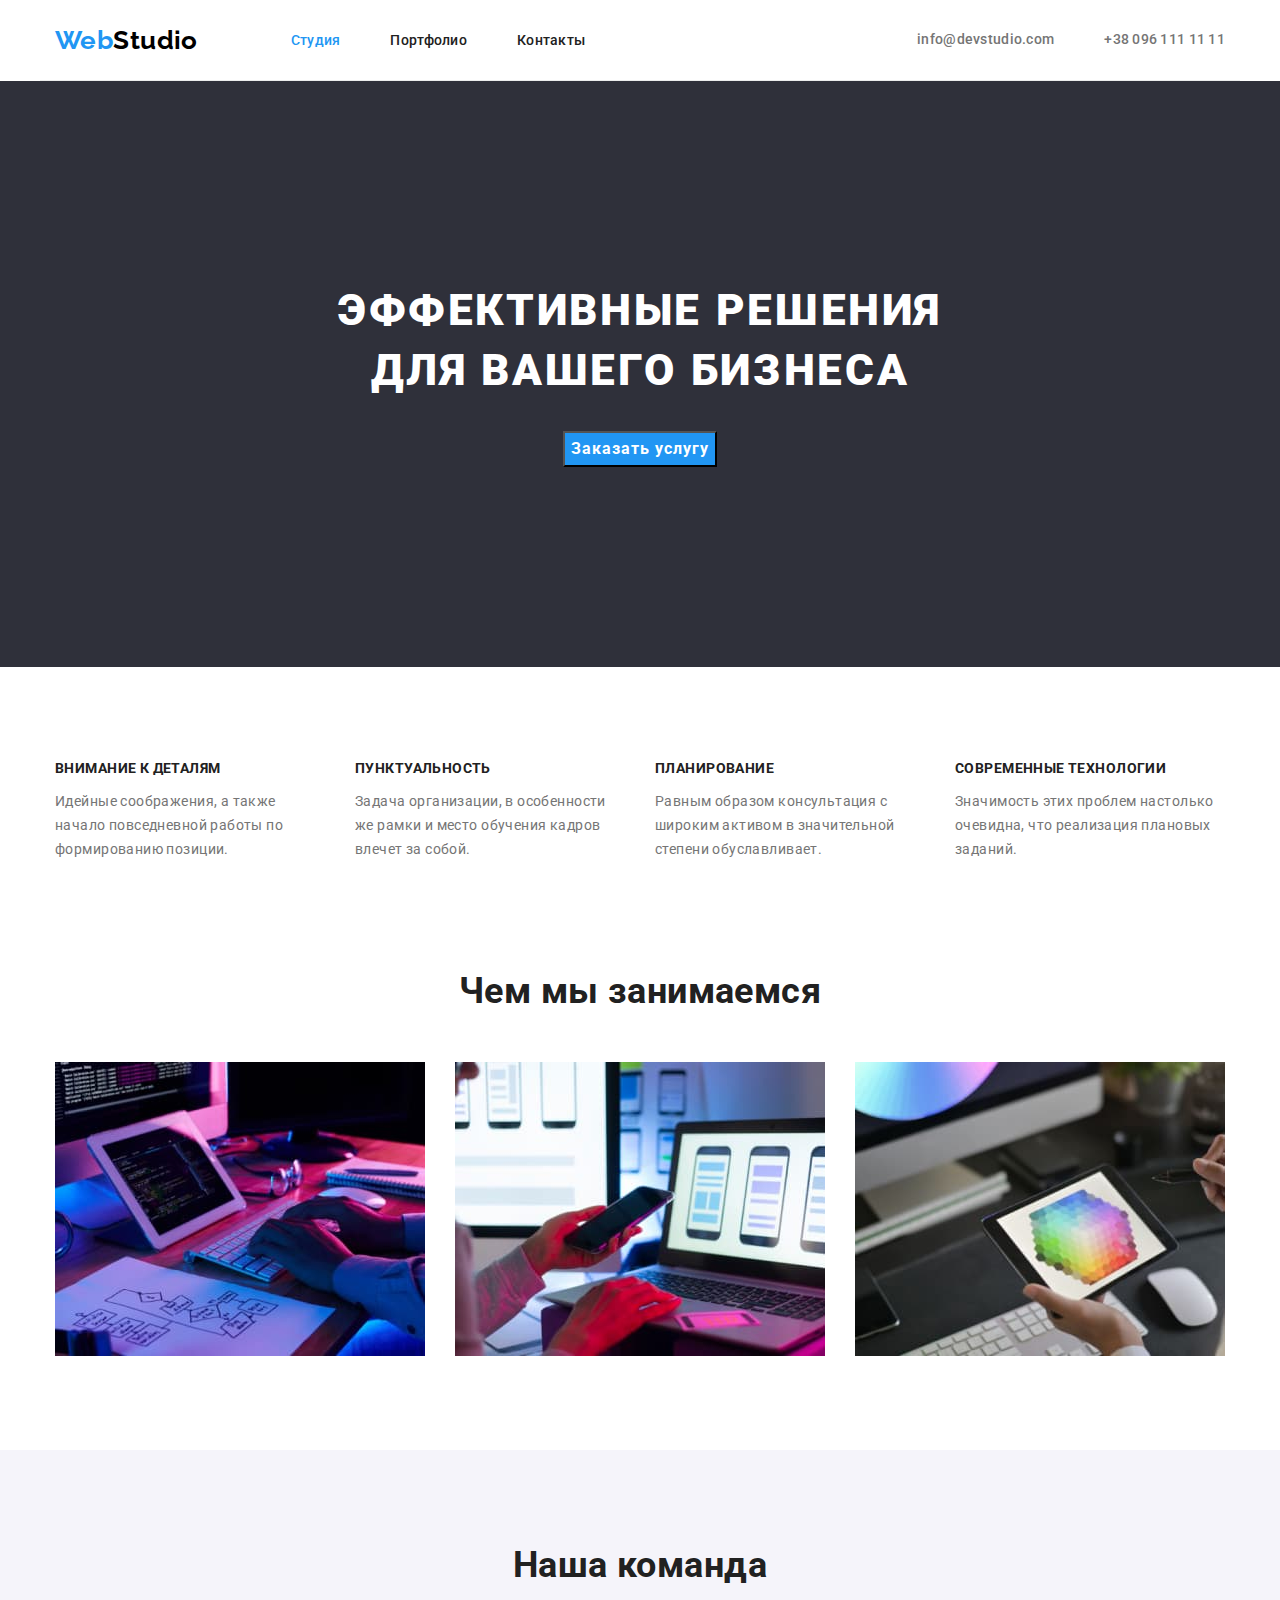
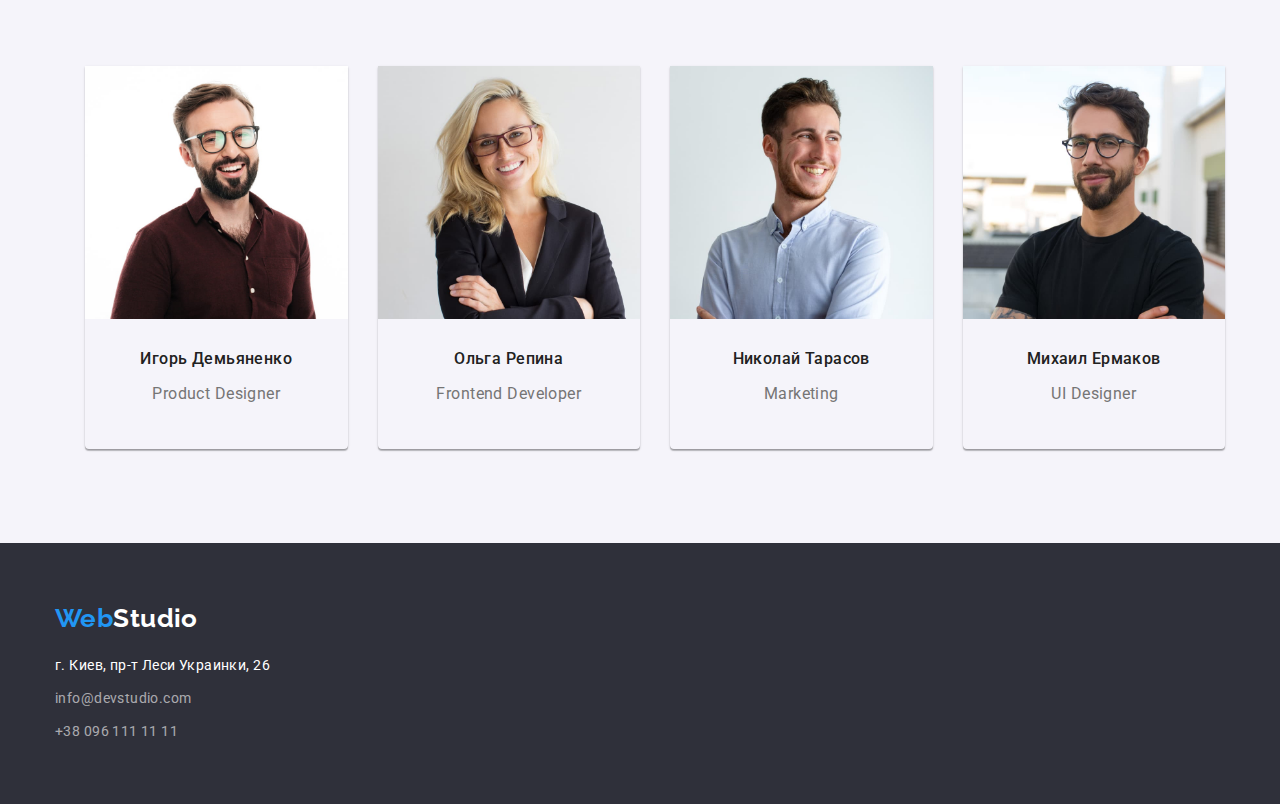
==== commit eba7cca3: "Расстановка элементов" ====
--- a/index.html
+++ b/index.html
@@ -32,7 +32,7 @@
                 <button class="button-hero" type="button">Заказать услугу</button>
         </section>
         <!-- Особенности -->
-        <section>
+        <section class="section">
             <div class="container">
                 <h2 class="visually-hidden"></h2>
                 <ul class="list list-page">
@@ -56,7 +56,7 @@
             </div> 
         </section>
         <!-- Чем мы занимаемся -->
-        <section>
+        <section class="main-section">
             <div class="container">
                 <h2 class="main-title">Чем мы занимаемся</h2>
                 <ul class="list main-list">
@@ -67,8 +67,8 @@
             </div>
         </section>
         <!-- Наша команда -->
-        <section class="team-bg">
-            <div class="container team-container">
+        <section class="section team-bg">
+            <div class="container">
                 <h2 class="main-title">Наша команда</h2>
                 <ul class="list list-team">
                     <li class="team-item">
--- a/CSS/style.css
+++ b/CSS/style.css
@@ -59,6 +59,11 @@
   /* background-color: tomato; */
 }
 
+.section {
+  padding-top: 94px;
+  padding-bottom: 94px;
+}
+
 img {
   display: block;
   max-width: 100%;
@@ -81,7 +86,6 @@
 /* Hero */
 
 .hero {
- min-height: 100vh;
  padding-top: 200px;
  padding-bottom: 200px;
 }
@@ -173,19 +177,24 @@
 
 .container .main-list {
   display: flex;
+  margin-top: -30px;
+  margin-left: -30px;
+}
+
+.main-list .list-item {
+  flex-basis: ((100% - 30px * 2) / 3);
+  margin-top: 30px;
+  margin-left: 30px;
+}
+
+/* Особенности */
+
+.main-section {
   padding-bottom: 94px;
 }
 
-.main-list .list-item:not(:last-child) {
-  margin-right: 30px;
-}
-
-/* Особенности */
-
 .container .list-page {
   display: flex;
-  padding-top: 94px;
-  padding-bottom: 94px;
 }
 
 .page-item {
@@ -202,24 +211,23 @@
   display: flex;
 }
 
-.team-container {
-  padding-bottom: 94px;
-}
-
 .team-item {
+  margin-top: -30px;
+  margin-left: -30px;
   box-shadow: 0px 1px 3px rgba(0, 0, 0, 0.12),
   0px 1px 1px rgba(0, 0, 0, 0.14), 
   0px 2px 1px rgba(0, 0, 0, 0.2);
   border-radius: 0px 0px 4px 4px;
 }
 
-.container .team-item:not(:last-child) {
-  margin-right: 30px;
+.container .team-item {
+  flex-basis: ((100% - 30px * 2) / 3);
+  margin-top: 30px;
+  margin-left: 30px;
 }
 
 .main-team {
-  margin-top: 30px;
-  margin-bottom: 30px;
+  padding: 30px 24px;
 }
 
 .team {
@@ -265,6 +273,8 @@
 
 /* Хедер */
 .link-header{
+  padding-top: 25px;
+  padding-bottom: 25px;
   font-weight: 500;
   line-height: 1.14;
   letter-spacing: 0.02em;
@@ -314,6 +324,10 @@
 .list-footer:not(:last-child) {
   margin-bottom: 9px;
 }
+
+.current {
+  color: var(--button-color);
+}
 /* Портфолио */
 
 .title-portfolio {
@@ -329,15 +343,38 @@
   line-height: 1.87;
 }
 
-.container .btn .list,
-.container .content .list {
-  display: flex;
+
+.btn .list,
+.content .list {
+  display: flex;
+  justify-content: center;
+}
+
+.btn .list li:not(:last-child) {
+  margin-right: 8px;
+}
+
+.container .list .button {
+  padding: 6px 20px;
+  margin-bottom: 50px;
+  border: var(--team-bg);
+  border-radius: 4px;
 }
 
 .content .list {
   flex-wrap: wrap;
-}
-
-.current {
-  color: var(--button-color);
-}+  margin-top: -30px;
+  margin-left: -30px;
+
+}
+
+.content .list li {
+  flex-basis: ((100% - 30px * 2) / 3);
+  margin-top: 30px;
+  margin-left: 30px;
+}
+
+.list-item-text {
+  padding: 20px 24px;
+  border: 1px solid #EEEEEE;
+}
